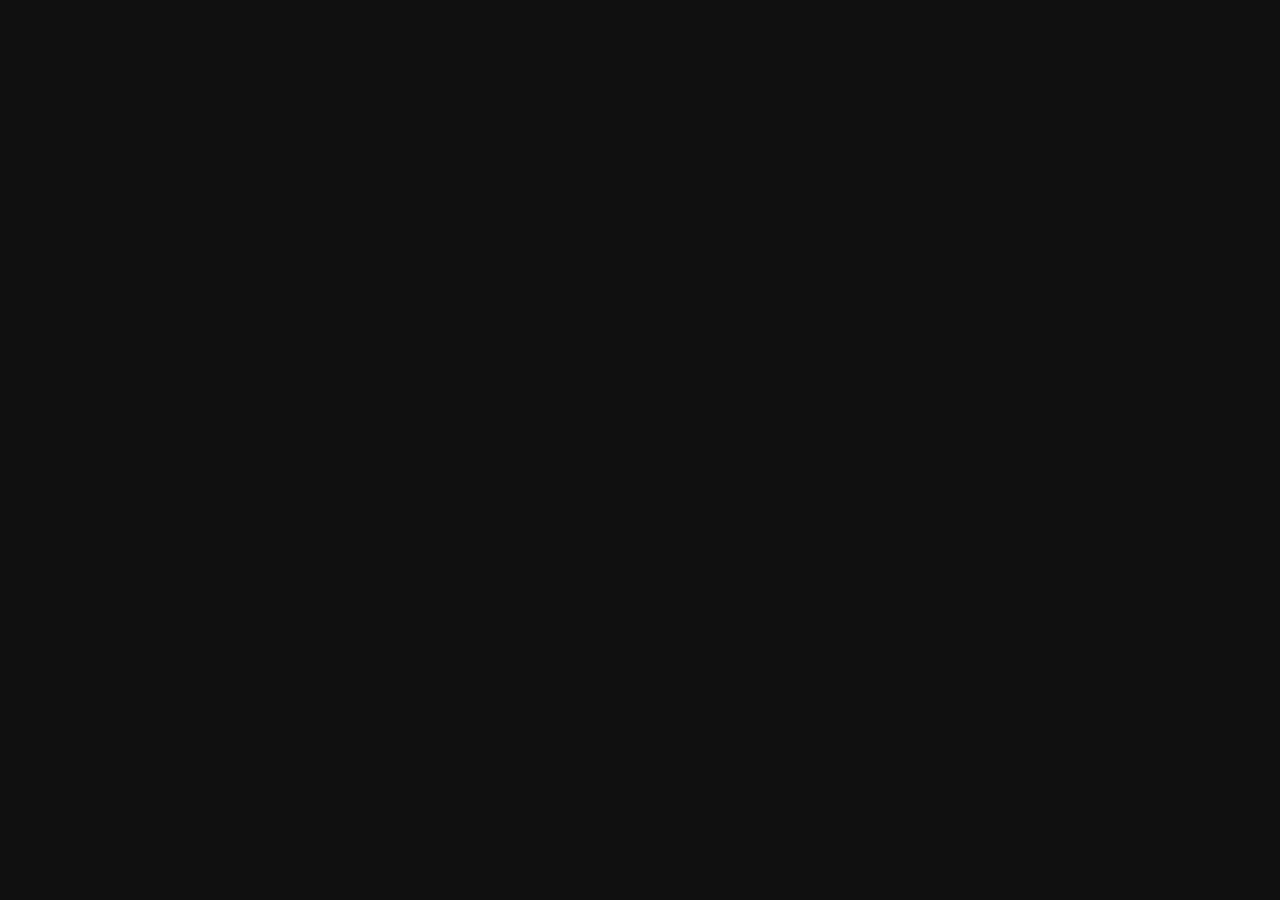
==== index.html @ 2ca8544d "initial file setup. Added handlebars templating." ====
<!DOCTYPE html>
<html lang="en">
<head>
	<title>Suprvideo</title>
	<meta charset="utf-8" />
	<!-- <meta name="viewport" content="width=device-width, initial-scale=1.0, maximum-scale=1.0, user-scalable=no" /> -->

	<link type="text/plain" rel="author" href="/humans.txt" />
	<link rel="shortcut icon" href="http://adamshields.com/favicon.ico" />
	<link rel="stylesheet" href="css/main.css" />



</head>
	<body>
		

		
		
			
		<footer>
		</footer>

		<!-- Scripts -->
		<script src="js/main.js"></script>

	</body>
</html>
---- css/main.css ----
html,body,div,span,h1,h2,h3,h4,h5,h6,p,blockquote,pre,a,cite,code,del,em,img,strike,strong,sub,sup,tt,var,b,u,i,center,dl,dt,dd,ol,ul,li,fieldset,form,label,legend,table,caption,tbody,tfoot,thead,tr,th,td,article,aside,canvas,details,embed,figure,figcaption,footer,header,hgroup,menu,nav,output,ruby,section,summary,time,mark,audio,video{margin:0;padding:0;border:0;font-size:100%;font:inherit;vertical-align:baseline}article,aside,details,figcaption,figure,footer,header,hgroup,menu,nav,section{display:block}ul{list-style:none}*{-webkit-box-sizing:border-box;-moz-box-sizing:border-box;box-sizing:border-box}body{background:#101010;color:#e6e6e6;font:62.5% "HelveticaNeue-Light","Helvetica Neue Light","Helvetica Neue",Helvetica,Arial,"Lucida Grande",sans-serif}h1,h2,h3,h4,nav,.video-links{font-family:"Tangerine",cursive;color:#d0d0d0;-webkit-font-smoothing:antialiased}h1{font-size:5.4em;line-height:1.5em}h2{font-size:4.2em;line-height:1.5em;text-shadow:1px 1px 1px rgba(255,255,255,0.4)}h3{font-size:2.7em;line-height:1.5em}p,ul,dl,label{font-size:1.6em;line-height:1.5em;margin-bottom:20px;font-weight:100;-webkit-font-smoothing:antialiased}p{color:#d0d0d0}input{-webkit-font-smoothing:antialiased}input[type=submit]{-webkit-appearance:none}a{text-decoration:none;color:#1e89b1}a:hover,input[type=submit]:hover{opacity:.6}::-webkit-input-placeholder{color:#7f7f7f}:-moz-placeholder{color:#7f7f7f}::-moz-placeholder{color:#7f7f7f}:-ms-input-placeholder{color:#7f7f7f}img,iframe{max-width:100%}.red{color:#490406}.bold{font-weight:600;color:#e6e6e6}.cf:before,.cf:after{content:" ";display:table}.cf:after{clear:both}.cf{*zoom:1}body:after{content:url(../images/close.png) url(../images/loading.gif) url(../images/prev.png) url(../images/next.png);display:none}.lightboxOverlay{position:absolute;top:0;left:0;z-index:9999;background-color:black;filter:progid:DXImageTransform.Microsoft.Alpha(Opacity=80);opacity:0.8;display:none}.lightbox{position:absolute;left:0;width:100%;z-index:100000;text-align:center;line-height:0;font-weight:normal}.lightbox .lb-image{display:block;height:auto;-webkit-border-radius:3px;-moz-border-radius:3px;-ms-border-radius:3px;-o-border-radius:3px;border-radius:3px}.lightbox a img{border:none}.lb-outerContainer{position:relative;background-color:white;*zoom:1;margin:0 auto;-webkit-border-radius:4px;-moz-border-radius:4px;-ms-border-radius:4px;-o-border-radius:4px;border-radius:4px}.lb-outerContainer:after{content:"";display:table;clear:both}.lb-container{padding:4px}.lb-loader{position:absolute;top:43%;left:0%;height:25%;width:100%;text-align:center;line-height:0}.lb-cancel{display:block;width:32px;height:32px;margin:0 auto;background:url(../images/loading.gif) no-repeat}.lb-nav{position:absolute;top:0;left:0;height:100%;width:100%;z-index:10}.lb-container>.nav{left:0}.lb-nav a{outline:none}.lb-prev,.lb-next{width:49%;height:100%;cursor:pointer;display:block}.lb-prev{left:0;float:left}.lb-prev:hover{background:url(../images/prev.png) left 48% no-repeat}.lb-next{right:0;float:right}.lb-next:hover{background:url(../images/next.png) right 48% no-repeat}.lb-dataContainer{margin:0 auto;padding-top:5px;*zoom:1;width:100%;-moz-border-radius-bottomleft:4px;-webkit-border-bottom-left-radius:4px;border-bottom-left-radius:4px;-moz-border-radius-bottomright:4px;-webkit-border-bottom-right-radius:4px;border-bottom-right-radius:4px}.lb-dataContainer:after{content:"";display:table;clear:both}.lb-data{padding:0 4px;color:#bbbbbb}.lb-data .lb-details{width:85%;float:left;text-align:left;line-height:1.1em}.lb-data .lb-caption{font-size:13px;font-weight:bold;line-height:1em}.lb-data .lb-number{display:block;clear:left;padding-bottom:1em;font-size:12px;color:#999999}.lb-data .lb-close{display:block;float:right;width:30px;height:30px;background:url(../images/close.png) top right no-repeat;text-align:right;outline:none;filter:progid:DXImageTransform.Microsoft.Alpha(Opacity=70);opacity:0.7}.lb-data .lb-close:hover{cursor:pointer;filter:progid:DXImageTransform.Microsoft.Alpha(Opacity=100);opacity:1}
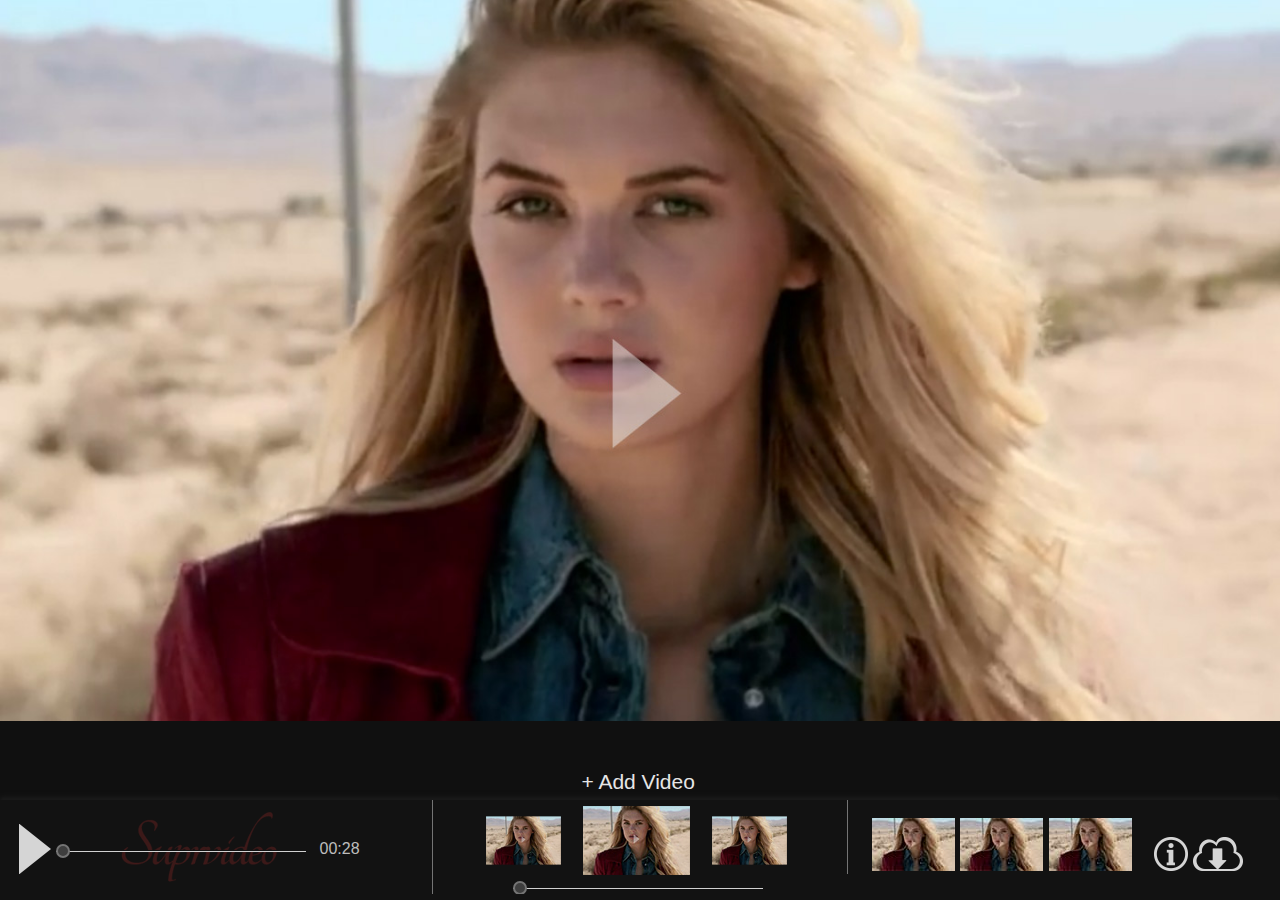
==== commit 87e92ae6: "built basic page, custom transport, styled sliders, addedd JS click events for info and dl buttons." ====
--- a/index.html
+++ b/index.html
@@ -13,15 +13,100 @@
 
 </head>
 	<body>
+		<!-- <div class="container"> -->
 		
 
-		
+
+			<!-- video background -->
+			<video id="video" poster="images/scary.jpg">
+				<source src="uploads/GUESS Denim Fall 2013 Campaign.mp4" type="video/mp4"/>
+				<p>Sorry. Your browser doesn't support HTML5 video.</p>
+			</video>
+
+
+			<button type="button" id="add-vid-button" href="#"/>+ Add Video</button>
+
+
+
+
+
 		
 			
-		<footer>
-		</footer>
+		<!-- 
+			<div class="dl-list box">
 
+				</div><!-- /.dl-list-->
+
+				<!-- <div class="desc box">
+
+					
+				</div><!-- /.desc-->
+
+
+
+
+			<footer>
+
+			<div class="dl-list box">
+
+				</div><!-- /.dl-list-->
+
+				<div class="desc box">
+
+					
+				</div><!-- /.desc-->
+
+				<div class="footer-inner">
+
+					<!-- Video Controls -->
+					<div id="video-controls">
+						<button type="button" id="play-pause"></button>
+						<input type="range" id="seek-bar" value="0">
+
+						<p>00:28</p>
+					</div><!-- /#video-controls -->
+
+
+
+					<div class="clip-container">
+
+						<div id="clips">
+							<img id="videoId" src="images/clip.jpg" alt="videos stored">
+							<img id="videoId1" src="images/clip.jpg" alt="videos stored">
+							<img id="videoId2" src="images/clip.jpg" alt="videos stored">
+
+						</div><!-- /#clips -->
+
+						<input type="range" id="video-scroll" value="0">
+
+					</div><!-- /.clip-container -->
+
+
+
+
+					<div class="info">
+
+						<div class="footer-icons">
+							<a href="#" id="info-btn" ><img src="images/info.png" alt="info-icon"/></a>
+							<a href="#" id="dl-btn" ><img src="images/cloud.png" alt="download-icon"/></a>
+						</div><!-- /.footer-icons-->
+
+						<div class="shots">
+							<a href="images/scary.jpg" data-lightbox="1"><img src="images/shot.jpg" alt="screenshot"/></a>
+							<a href="images/scary.jpg" data-lightbox="1"><img src="images/shot.jpg" alt="screenshot"/></a>
+							<a href="images/scary.jpg" data-lightbox="1"><img src="images/shot.jpg" alt="screenshot"/></a>
+						</div><!-- /.shots-->
+
+
+					</div><!-- /.info-->
+				</div><!-- /.footer-inner-->
+			</footer>
+
+		</div> <!-- .container -->
 		<!-- Scripts -->
+		<script src="js/jquery-1.10.2.min.js"></script>
+		<script src="js/handlebars-v1.1.2.js"></script>
+		<script src="js/lightbox-2.6.min.js"></script>
 		<script src="js/main.js"></script>
 
 	</body>
--- a/css/main.css
+++ b/css/main.css
@@ -1 +1 @@
-html,body,div,span,h1,h2,h3,h4,h5,h6,p,blockquote,pre,a,cite,code,del,em,img,strike,strong,sub,sup,tt,var,b,u,i,center,dl,dt,dd,ol,ul,li,fieldset,form,label,legend,table,caption,tbody,tfoot,thead,tr,th,td,article,aside,canvas,details,embed,figure,figcaption,footer,header,hgroup,menu,nav,output,ruby,section,summary,time,mark,audio,video{margin:0;padding:0;border:0;font-size:100%;font:inherit;vertical-align:baseline}article,aside,details,figcaption,figure,footer,header,hgroup,menu,nav,section{display:block}ul{list-style:none}*{-webkit-box-sizing:border-box;-moz-box-sizing:border-box;box-sizing:border-box}body{background:#101010;color:#e6e6e6;font:62.5% "HelveticaNeue-Light","Helvetica Neue Light","Helvetica Neue",Helvetica,Arial,"Lucida Grande",sans-serif}h1,h2,h3,h4,nav,.video-links{font-family:"Tangerine",cursive;color:#d0d0d0;-webkit-font-smoothing:antialiased}h1{font-size:5.4em;line-height:1.5em}h2{font-size:4.2em;line-height:1.5em;text-shadow:1px 1px 1px rgba(255,255,255,0.4)}h3{font-size:2.7em;line-height:1.5em}p,ul,dl,label{font-size:1.6em;line-height:1.5em;margin-bottom:20px;font-weight:100;-webkit-font-smoothing:antialiased}p{color:#d0d0d0}input{-webkit-font-smoothing:antialiased}input[type=submit]{-webkit-appearance:none}a{text-decoration:none;color:#1e89b1}a:hover,input[type=submit]:hover{opacity:.6}::-webkit-input-placeholder{color:#7f7f7f}:-moz-placeholder{color:#7f7f7f}::-moz-placeholder{color:#7f7f7f}:-ms-input-placeholder{color:#7f7f7f}img,iframe{max-width:100%}.red{color:#490406}.bold{font-weight:600;color:#e6e6e6}.cf:before,.cf:after{content:" ";display:table}.cf:after{clear:both}.cf{*zoom:1}body:after{content:url(../images/close.png) url(../images/loading.gif) url(../images/prev.png) url(../images/next.png);display:none}.lightboxOverlay{position:absolute;top:0;left:0;z-index:9999;background-color:black;filter:progid:DXImageTransform.Microsoft.Alpha(Opacity=80);opacity:0.8;display:none}.lightbox{position:absolute;left:0;width:100%;z-index:100000;text-align:center;line-height:0;font-weight:normal}.lightbox .lb-image{display:block;height:auto;-webkit-border-radius:3px;-moz-border-radius:3px;-ms-border-radius:3px;-o-border-radius:3px;border-radius:3px}.lightbox a img{border:none}.lb-outerContainer{position:relative;background-color:white;*zoom:1;margin:0 auto;-webkit-border-radius:4px;-moz-border-radius:4px;-ms-border-radius:4px;-o-border-radius:4px;border-radius:4px}.lb-outerContainer:after{content:"";display:table;clear:both}.lb-container{padding:4px}.lb-loader{position:absolute;top:43%;left:0%;height:25%;width:100%;text-align:center;line-height:0}.lb-cancel{display:block;width:32px;height:32px;margin:0 auto;background:url(../images/loading.gif) no-repeat}.lb-nav{position:absolute;top:0;left:0;height:100%;width:100%;z-index:10}.lb-container>.nav{left:0}.lb-nav a{outline:none}.lb-prev,.lb-next{width:49%;height:100%;cursor:pointer;display:block}.lb-prev{left:0;float:left}.lb-prev:hover{background:url(../images/prev.png) left 48% no-repeat}.lb-next{right:0;float:right}.lb-next:hover{background:url(../images/next.png) right 48% no-repeat}.lb-dataContainer{margin:0 auto;padding-top:5px;*zoom:1;width:100%;-moz-border-radius-bottomleft:4px;-webkit-border-bottom-left-radius:4px;border-bottom-left-radius:4px;-moz-border-radius-bottomright:4px;-webkit-border-bottom-right-radius:4px;border-bottom-right-radius:4px}.lb-dataContainer:after{content:"";display:table;clear:both}.lb-data{padding:0 4px;color:#bbbbbb}.lb-data .lb-details{width:85%;float:left;text-align:left;line-height:1.1em}.lb-data .lb-caption{font-size:13px;font-weight:bold;line-height:1em}.lb-data .lb-number{display:block;clear:left;padding-bottom:1em;font-size:12px;color:#999999}.lb-data .lb-close{display:block;float:right;width:30px;height:30px;background:url(../images/close.png) top right no-repeat;text-align:right;outline:none;filter:progid:DXImageTransform.Microsoft.Alpha(Opacity=70);opacity:0.7}.lb-data .lb-close:hover{cursor:pointer;filter:progid:DXImageTransform.Microsoft.Alpha(Opacity=100);opacity:1}
+html,body,div,span,h1,h2,h3,h4,h5,h6,p,blockquote,pre,a,cite,code,del,em,img,strike,strong,sub,sup,tt,var,b,u,i,center,dl,dt,dd,ol,ul,li,fieldset,form,label,legend,table,caption,tbody,tfoot,thead,tr,th,td,article,aside,canvas,details,embed,figure,figcaption,footer,header,hgroup,menu,nav,output,ruby,section,summary,time,mark,audio,video{margin:0;padding:0;border:0;font-size:100%;font:inherit;vertical-align:baseline}article,aside,details,figcaption,figure,footer,header,hgroup,menu,nav,section{display:block}ul{list-style:none}*{-webkit-box-sizing:border-box;-moz-box-sizing:border-box;box-sizing:border-box}body{background:#101010;color:#e6e6e6;font:62.5% "HelveticaNeue-Light","Helvetica Neue Light","Helvetica Neue",Helvetica,Arial,"Lucida Grande",sans-serif}h1,h2,h3,h4,nav,.video-links{font-family:"Tangerine",cursive;color:#d0d0d0;-webkit-font-smoothing:antialiased}h1{font-size:5.4em;line-height:1.5em}h2{font-size:4.2em;line-height:1.5em;text-shadow:1px 1px 1px rgba(255,255,255,0.4)}h3{font-size:2.7em;line-height:1.5em}p,ul,dl,label{font-size:1.6em;line-height:1.5em;margin-bottom:20px;font-weight:100;-webkit-font-smoothing:antialiased}p{color:#d0d0d0}input{-webkit-font-smoothing:antialiased}input[type=submit]{-webkit-appearance:none}a{text-decoration:none;color:#1e89b1}a:hover,input[type=submit]:hover{opacity:.6}::-webkit-input-placeholder{color:#7f7f7f}:-moz-placeholder{color:#7f7f7f}::-moz-placeholder{color:#7f7f7f}:-ms-input-placeholder{color:#7f7f7f}img,iframe{max-width:100%}.red{color:#490406}.bold{font-weight:600;color:#e6e6e6}.cf:before,.cf:after{content:" ";display:table}.cf:after{clear:both}.cf{*zoom:1}video{width:100%;position:absolute;top:0;left:0;z-index:-9999;overflow:hidden}#add-vid-button{background:none;appearance:none;-webkit-appearance:none;border:none;color:#e6e6e6;font-size:2.1em;font-weight:100;display:inline-block;position:absolute;bottom:105px;left:44%;right:44%;width:150px;text-align:center;outline:none}.container{position:relative}.box{background:rgba(19,19,19,0.8);width:306px;height:290px;border-radius:2px;position:absolute;right:2%;margin-top:-318px;display:inline-block;z-index:100}.dl-list:after,.desc:after{content:"";width:28px;height:28px;position:absolute;bottom:0;right:0;margin-bottom:-28px;margin-right:45px;opacity:.85;background:url(../images/slice.png) no-repeat}.desc:after{margin-right:95px}footer{opacity:.9;height:100px;width:100%;position:absolute;bottom:0;padding:0 18px;background:url(../images/logo.png) no-repeat #131313;-webkit-box-shadow:0px -3px 5px 0px rgba(37,37,37,0.67);-moz-box-shadow:0px -3px 5px 0px rgba(37,37,37,0.67);box-shadow:0px -3px 5px 0px rgba(37,37,37,0.67)}.footer-inner{overflow:hidden}#video-controls{float:left;height:100%;width:33.33333%;padding-top:24px;border-right:1px solid #7f7f7f}#video-controls p{display:inline-block;line-height:50px;vertical-align:top;margin-left:9px}#play-pause{outline:none;transition-duration:0.2s;-webkit-transition-duration:0.2s;background:none;border:none;appearance:none;-webkit-appearance:none;width:33px;height:50px;font-size:0;text-indent:-200%;overflow:hidden;background:url(../images/play.png) no-repeat}input[type=range]{-webkit-appearance:none;height:2px;width:250px;margin-bottom:40px;vertical-align:middle;background:#131313;border-bottom:1px solid #e6e6e6;outline:none}input[type='range']::-webkit-slider-thumb{-webkit-appearance:none;background-color:#444;width:14px;height:14px;border-radius:20px;border:2px solid #7f7f7f}.clip-container{display:inline-block;text-align:center;height:100%;width:33%;margin:0 auto}#clips{display:inline-block;text-align:center;padding-top:6px;margin:0 auto}#clips img{margin-right:3px;-webkit-transform:scale(0.7);-moz-transform:scale(0.7);-o-transform:scale(0.7);vertical-align:bottom}#clips img:nth-child(2n){-webkit-transform:scale(1);-moz-transform:scale(1);-o-transform:scale(1)}#video-scroll{display:block;width:250px;margin:12px auto 0}.info{border-left:1px solid #7f7f7f;float:right;width:33.33333%;height:100%;overflow:hidden;padding-top:18px}.shots{display:inline-block;text-align:center;float:right}.shots img{margin-right:3px}.footer-icons{display:inline-block;margin:0 18px;float:right;padding-top:18px}body:after{content:url(../images/close.png) url(../images/loading.gif) url(../images/prev.png) url(../images/next.png);display:none}.lightboxOverlay{position:absolute;top:0;left:0;z-index:9999;background-color:black;filter:progid:DXImageTransform.Microsoft.Alpha(Opacity=80);opacity:0.8;display:none}.lightbox{position:absolute;left:0;width:100%;z-index:100000;text-align:center;line-height:0;font-weight:normal}.lightbox .lb-image{display:block;height:auto;-webkit-border-radius:3px;-moz-border-radius:3px;-ms-border-radius:3px;-o-border-radius:3px;border-radius:3px}.lightbox a img{border:none}.lb-outerContainer{position:relative;background-color:white;*zoom:1;margin:0 auto;-webkit-border-radius:4px;-moz-border-radius:4px;-ms-border-radius:4px;-o-border-radius:4px;border-radius:4px}.lb-outerContainer:after{content:"";display:table;clear:both}.lb-container{padding:4px}.lb-loader{position:absolute;top:43%;left:0%;height:25%;width:100%;text-align:center;line-height:0}.lb-cancel{display:block;width:32px;height:32px;margin:0 auto;background:url(../images/loading.gif) no-repeat}.lb-nav{position:absolute;top:0;left:0;height:100%;width:100%;z-index:10}.lb-container>.nav{left:0}.lb-nav a{outline:none}.lb-prev,.lb-next{width:49%;height:100%;cursor:pointer;display:block}.lb-prev{left:0;float:left}.lb-prev:hover{background:url(../images/prev.png) left 48% no-repeat}.lb-next{right:0;float:right}.lb-next:hover{background:url(../images/next.png) right 48% no-repeat}.lb-dataContainer{margin:0 auto;padding-top:5px;*zoom:1;width:100%;-moz-border-radius-bottomleft:4px;-webkit-border-bottom-left-radius:4px;border-bottom-left-radius:4px;-moz-border-radius-bottomright:4px;-webkit-border-bottom-right-radius:4px;border-bottom-right-radius:4px}.lb-dataContainer:after{content:"";display:table;clear:both}.lb-data{padding:0 4px;color:#bbbbbb}.lb-data .lb-details{width:85%;float:left;text-align:left;line-height:1.1em}.lb-data .lb-caption{font-size:13px;font-weight:bold;line-height:1em}.lb-data .lb-number{display:block;clear:left;padding-bottom:1em;font-size:12px;color:#999999}.lb-data .lb-close{display:block;float:right;width:30px;height:30px;background:url(../images/close.png) top right no-repeat;text-align:right;outline:none;filter:progid:DXImageTransform.Microsoft.Alpha(Opacity=70);opacity:0.7}.lb-data .lb-close:hover{cursor:pointer;filter:progid:DXImageTransform.Microsoft.Alpha(Opacity=100);opacity:1}
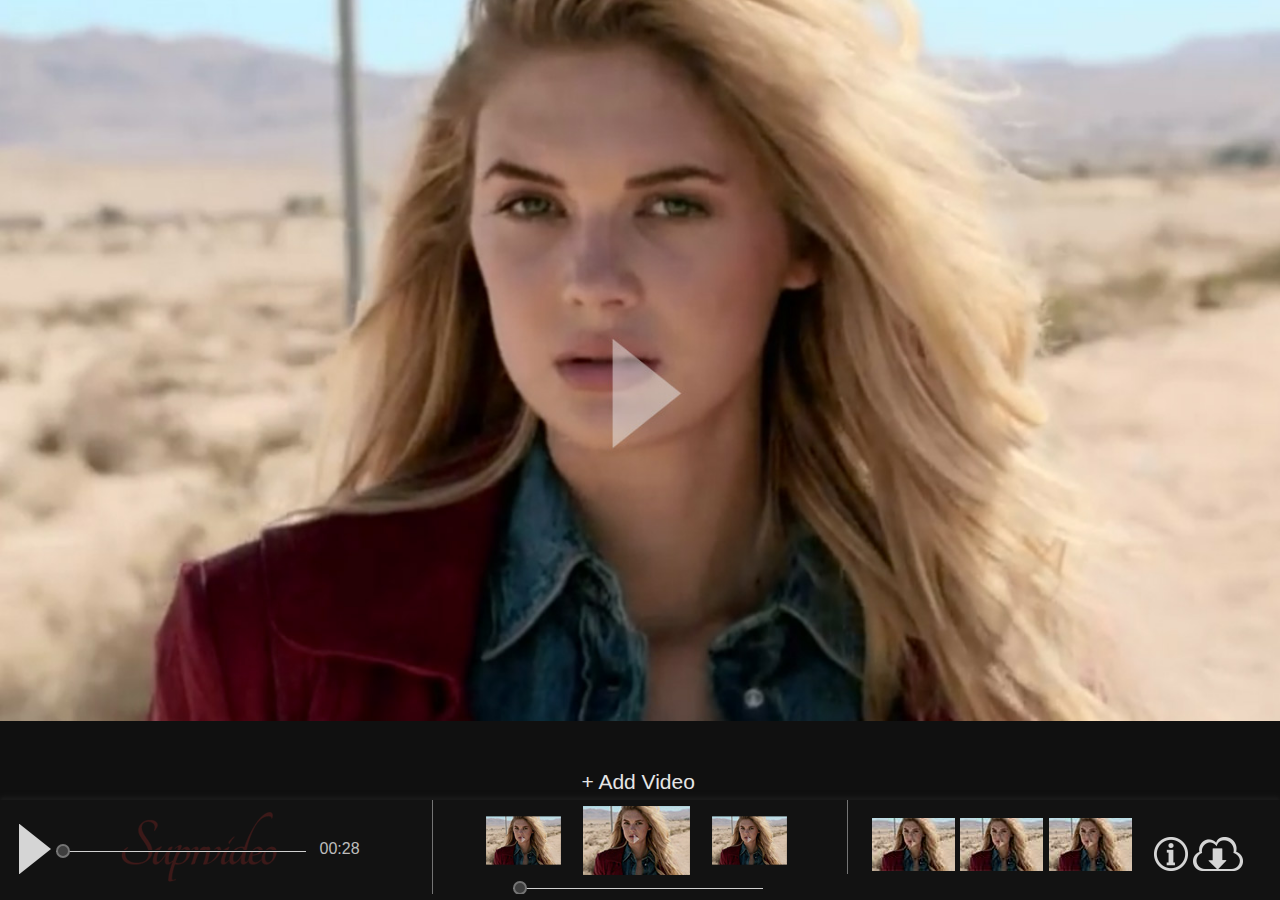
==== commit 2144e3bd: "added content to info & dl containers" ====
--- a/index.html
+++ b/index.html
@@ -30,30 +30,28 @@
 
 
 
-		
-			
-		<!-- 
-			<div class="dl-list box">
 
+			<footer>
+
+				<div class="dl-list box">
+					<h2>Video Downloads</h2>
+					<ul>
+						<li><img src="images/reel.png" alt="movie icon"/>Advert_1.mov<a href="#"><img src="images/cloud.png" alt="download link"/></a><li>
+						<li><img src="images/reel.png" alt="movie icon"/>Advert_1.ogg<a href="#"><img src="images/cloud.png" alt="download link"/></a><li>
+						<li><img src="images/reel.png" alt="movie icon"/>Advert_1.mp4<a href="#"><img src="images/cloud.png" alt="download link"/></a><li>
+					</ul>
+
+					<h2>Audio Download</h2>
+					<p><img src="images/spkr.png" alt="audio icon"/>Advert_1.mp3<a href="#"><img src="images/cloud.png" alt="download link"/></p>
 				</div><!-- /.dl-list-->
-
-				<!-- <div class="desc box">
-
-					
-				</div><!-- /.desc-->
 
 
 
 
-			<footer>
-
-			<div class="dl-list box">
-
-				</div><!-- /.dl-list-->
 
 				<div class="desc box">
-
-					
+					<h2>Guess Advertisement 1</h2>
+					<p>Lorem ipsum dolor sit amet, consectetur adipisicing elit, sed do eiusmod tempor incididunt ut labore et dolore magna aliqua. Ut enim ad minim veniam, quis nostrud exercitation ullamco laboris nisi ut aliquip ex ea commodo consequat. Duis aute irure dolor in reprehenderit in voluptate velit</p>
 				</div><!-- /.desc-->
 
 				<div class="footer-inner">
--- a/css/main.css
+++ b/css/main.css
@@ -1 +1 @@
-html,body,div,span,h1,h2,h3,h4,h5,h6,p,blockquote,pre,a,cite,code,del,em,img,strike,strong,sub,sup,tt,var,b,u,i,center,dl,dt,dd,ol,ul,li,fieldset,form,label,legend,table,caption,tbody,tfoot,thead,tr,th,td,article,aside,canvas,details,embed,figure,figcaption,footer,header,hgroup,menu,nav,output,ruby,section,summary,time,mark,audio,video{margin:0;padding:0;border:0;font-size:100%;font:inherit;vertical-align:baseline}article,aside,details,figcaption,figure,footer,header,hgroup,menu,nav,section{display:block}ul{list-style:none}*{-webkit-box-sizing:border-box;-moz-box-sizing:border-box;box-sizing:border-box}body{background:#101010;color:#e6e6e6;font:62.5% "HelveticaNeue-Light","Helvetica Neue Light","Helvetica Neue",Helvetica,Arial,"Lucida Grande",sans-serif}h1,h2,h3,h4,nav,.video-links{font-family:"Tangerine",cursive;color:#d0d0d0;-webkit-font-smoothing:antialiased}h1{font-size:5.4em;line-height:1.5em}h2{font-size:4.2em;line-height:1.5em;text-shadow:1px 1px 1px rgba(255,255,255,0.4)}h3{font-size:2.7em;line-height:1.5em}p,ul,dl,label{font-size:1.6em;line-height:1.5em;margin-bottom:20px;font-weight:100;-webkit-font-smoothing:antialiased}p{color:#d0d0d0}input{-webkit-font-smoothing:antialiased}input[type=submit]{-webkit-appearance:none}a{text-decoration:none;color:#1e89b1}a:hover,input[type=submit]:hover{opacity:.6}::-webkit-input-placeholder{color:#7f7f7f}:-moz-placeholder{color:#7f7f7f}::-moz-placeholder{color:#7f7f7f}:-ms-input-placeholder{color:#7f7f7f}img,iframe{max-width:100%}.red{color:#490406}.bold{font-weight:600;color:#e6e6e6}.cf:before,.cf:after{content:" ";display:table}.cf:after{clear:both}.cf{*zoom:1}video{width:100%;position:absolute;top:0;left:0;z-index:-9999;overflow:hidden}#add-vid-button{background:none;appearance:none;-webkit-appearance:none;border:none;color:#e6e6e6;font-size:2.1em;font-weight:100;display:inline-block;position:absolute;bottom:105px;left:44%;right:44%;width:150px;text-align:center;outline:none}.container{position:relative}.box{background:rgba(19,19,19,0.8);width:306px;height:290px;border-radius:2px;position:absolute;right:2%;margin-top:-318px;display:inline-block;z-index:100}.dl-list:after,.desc:after{content:"";width:28px;height:28px;position:absolute;bottom:0;right:0;margin-bottom:-28px;margin-right:45px;opacity:.85;background:url(../images/slice.png) no-repeat}.desc:after{margin-right:95px}footer{opacity:.9;height:100px;width:100%;position:absolute;bottom:0;padding:0 18px;background:url(../images/logo.png) no-repeat #131313;-webkit-box-shadow:0px -3px 5px 0px rgba(37,37,37,0.67);-moz-box-shadow:0px -3px 5px 0px rgba(37,37,37,0.67);box-shadow:0px -3px 5px 0px rgba(37,37,37,0.67)}.footer-inner{overflow:hidden}#video-controls{float:left;height:100%;width:33.33333%;padding-top:24px;border-right:1px solid #7f7f7f}#video-controls p{display:inline-block;line-height:50px;vertical-align:top;margin-left:9px}#play-pause{outline:none;transition-duration:0.2s;-webkit-transition-duration:0.2s;background:none;border:none;appearance:none;-webkit-appearance:none;width:33px;height:50px;font-size:0;text-indent:-200%;overflow:hidden;background:url(../images/play.png) no-repeat}input[type=range]{-webkit-appearance:none;height:2px;width:250px;margin-bottom:40px;vertical-align:middle;background:#131313;border-bottom:1px solid #e6e6e6;outline:none}input[type='range']::-webkit-slider-thumb{-webkit-appearance:none;background-color:#444;width:14px;height:14px;border-radius:20px;border:2px solid #7f7f7f}.clip-container{display:inline-block;text-align:center;height:100%;width:33%;margin:0 auto}#clips{display:inline-block;text-align:center;padding-top:6px;margin:0 auto}#clips img{margin-right:3px;-webkit-transform:scale(0.7);-moz-transform:scale(0.7);-o-transform:scale(0.7);vertical-align:bottom}#clips img:nth-child(2n){-webkit-transform:scale(1);-moz-transform:scale(1);-o-transform:scale(1)}#video-scroll{display:block;width:250px;margin:12px auto 0}.info{border-left:1px solid #7f7f7f;float:right;width:33.33333%;height:100%;overflow:hidden;padding-top:18px}.shots{display:inline-block;text-align:center;float:right}.shots img{margin-right:3px}.footer-icons{display:inline-block;margin:0 18px;float:right;padding-top:18px}body:after{content:url(../images/close.png) url(../images/loading.gif) url(../images/prev.png) url(../images/next.png);display:none}.lightboxOverlay{position:absolute;top:0;left:0;z-index:9999;background-color:black;filter:progid:DXImageTransform.Microsoft.Alpha(Opacity=80);opacity:0.8;display:none}.lightbox{position:absolute;left:0;width:100%;z-index:100000;text-align:center;line-height:0;font-weight:normal}.lightbox .lb-image{display:block;height:auto;-webkit-border-radius:3px;-moz-border-radius:3px;-ms-border-radius:3px;-o-border-radius:3px;border-radius:3px}.lightbox a img{border:none}.lb-outerContainer{position:relative;background-color:white;*zoom:1;margin:0 auto;-webkit-border-radius:4px;-moz-border-radius:4px;-ms-border-radius:4px;-o-border-radius:4px;border-radius:4px}.lb-outerContainer:after{content:"";display:table;clear:both}.lb-container{padding:4px}.lb-loader{position:absolute;top:43%;left:0%;height:25%;width:100%;text-align:center;line-height:0}.lb-cancel{display:block;width:32px;height:32px;margin:0 auto;background:url(../images/loading.gif) no-repeat}.lb-nav{position:absolute;top:0;left:0;height:100%;width:100%;z-index:10}.lb-container>.nav{left:0}.lb-nav a{outline:none}.lb-prev,.lb-next{width:49%;height:100%;cursor:pointer;display:block}.lb-prev{left:0;float:left}.lb-prev:hover{background:url(../images/prev.png) left 48% no-repeat}.lb-next{right:0;float:right}.lb-next:hover{background:url(../images/next.png) right 48% no-repeat}.lb-dataContainer{margin:0 auto;padding-top:5px;*zoom:1;width:100%;-moz-border-radius-bottomleft:4px;-webkit-border-bottom-left-radius:4px;border-bottom-left-radius:4px;-moz-border-radius-bottomright:4px;-webkit-border-bottom-right-radius:4px;border-bottom-right-radius:4px}.lb-dataContainer:after{content:"";display:table;clear:both}.lb-data{padding:0 4px;color:#bbbbbb}.lb-data .lb-details{width:85%;float:left;text-align:left;line-height:1.1em}.lb-data .lb-caption{font-size:13px;font-weight:bold;line-height:1em}.lb-data .lb-number{display:block;clear:left;padding-bottom:1em;font-size:12px;color:#999999}.lb-data .lb-close{display:block;float:right;width:30px;height:30px;background:url(../images/close.png) top right no-repeat;text-align:right;outline:none;filter:progid:DXImageTransform.Microsoft.Alpha(Opacity=70);opacity:0.7}.lb-data .lb-close:hover{cursor:pointer;filter:progid:DXImageTransform.Microsoft.Alpha(Opacity=100);opacity:1}
+html,body,div,span,h1,h2,h3,h4,h5,h6,p,blockquote,pre,a,cite,code,del,em,img,strike,strong,sub,sup,tt,var,b,u,i,center,dl,dt,dd,ol,ul,li,fieldset,form,label,legend,table,caption,tbody,tfoot,thead,tr,th,td,article,aside,canvas,details,embed,figure,figcaption,footer,header,hgroup,menu,nav,output,ruby,section,summary,time,mark,audio,video{margin:0;padding:0;border:0;font-size:100%;font:inherit;vertical-align:baseline}article,aside,details,figcaption,figure,footer,header,hgroup,menu,nav,section{display:block}ul{list-style:none}*{-webkit-box-sizing:border-box;-moz-box-sizing:border-box;box-sizing:border-box}body{background:#101010;color:#e6e6e6;font:62.5% "HelveticaNeue-Light","Helvetica Neue Light","Helvetica Neue",Helvetica,Arial,"Lucida Grande",sans-serif}h1,h2,h3,h4,nav{color:#d0d0d0;-webkit-font-smoothing:antialiased}h1{font-size:5.4em;line-height:1.5em}h2{font-size:2.1em;line-height:1.5em}h3{font-size:1.8em;line-height:1.5em}p,ul,dl,label{font-size:1.6em;line-height:1.5em;margin-bottom:20px;font-weight:100;-webkit-font-smoothing:antialiased}p{color:#d0d0d0}input{-webkit-font-smoothing:antialiased}input[type=submit]{-webkit-appearance:none}a{text-decoration:none;color:#1e89b1}a:hover,input[type=submit]:hover{opacity:.6}::-webkit-input-placeholder{color:#7f7f7f}:-moz-placeholder{color:#7f7f7f}::-moz-placeholder{color:#7f7f7f}:-ms-input-placeholder{color:#7f7f7f}img,iframe{max-width:100%}.red{color:#490406}.bold{font-weight:600;color:#e6e6e6}.cf:before,.cf:after{content:" ";display:table}.cf:after{clear:both}.cf{*zoom:1}video{width:100%;overflow:hidden;position:fixed;top:0;left:0;bottom:0;right:0;z-index:-1000}#add-vid-button{background:none;appearance:none;-webkit-appearance:none;border:none;color:#e6e6e6;font-size:2.1em;font-weight:100;display:inline-block;position:absolute;bottom:105px;left:44%;right:44%;width:150px;text-align:center;text-shadow:1px 1px 1px #131313;outline:none}.container{position:relative}.box{background:rgba(19,19,19,0.8);width:306px;height:290px;border-radius:2px;position:absolute;right:2%;margin-top:-318px;display:inline-block;z-index:100;padding:18px}.dl-list ul{border-top:1px solid #e6e6e6}.dl-list ul li{border-bottom:1px solid #e6e6e6}.dl-list:after,.desc:after{content:"";width:28px;height:28px;position:absolute;bottom:0;right:0;margin-bottom:-28px;margin-right:45px;opacity:.85;background:url(../images/slice.png) no-repeat}.desc p{border-top:1px solid #e6e6e6;padding-top:24px;line-height:1.2em}.desc:after{margin-right:95px}footer{opacity:.9;height:100px;width:100%;position:absolute;bottom:0;padding:0 18px;background:url(../images/logo.png) no-repeat #131313;-webkit-box-shadow:0px -3px 5px 0px rgba(37,37,37,0.67);-moz-box-shadow:0px -3px 5px 0px rgba(37,37,37,0.67);box-shadow:0px -3px 5px 0px rgba(37,37,37,0.67)}.footer-inner{overflow:hidden}#video-controls{float:left;height:100%;width:33.33333%;padding-top:24px;border-right:1px solid #7f7f7f}#video-controls p{display:inline-block;line-height:50px;vertical-align:top;margin-left:9px}#play-pause{outline:none;transition-duration:0.2s;-webkit-transition-duration:0.2s;background:none;border:none;appearance:none;-webkit-appearance:none;width:33px;height:50px;font-size:0;text-indent:-200%;overflow:hidden;background:url(../images/play.png) no-repeat}input[type=range]{-webkit-appearance:none;height:2px;width:250px;margin-bottom:40px;vertical-align:middle;background:#131313;border-bottom:1px solid #e6e6e6;outline:none}input[type='range']::-webkit-slider-thumb{-webkit-appearance:none;background-color:#444;width:14px;height:14px;border-radius:20px;border:2px solid #7f7f7f}.clip-container{display:inline-block;text-align:center;height:100%;width:33%;margin:0 auto}#clips{display:inline-block;text-align:center;padding-top:6px;margin:0 auto}#clips img{margin-right:3px;-webkit-transform:scale(0.7);-moz-transform:scale(0.7);-o-transform:scale(0.7);vertical-align:bottom}#clips img:nth-child(2n){-webkit-transform:scale(1);-moz-transform:scale(1);-o-transform:scale(1)}#video-scroll{display:block;width:250px;margin:12px auto 0}.info{border-left:1px solid #7f7f7f;float:right;width:33.33333%;height:100%;overflow:hidden;padding-top:18px}.shots{display:inline-block;text-align:center;float:right}.shots img{margin-right:3px}.footer-icons{display:inline-block;margin:0 18px;float:right;padding-top:18px}body:after{content:url(../images/close.png) url(../images/loading.gif) url(../images/prev.png) url(../images/next.png);display:none}.lightboxOverlay{position:absolute;top:0;left:0;z-index:9999;background-color:black;filter:progid:DXImageTransform.Microsoft.Alpha(Opacity=80);opacity:0.8;display:none}.lightbox{position:absolute;left:0;width:100%;z-index:100000;text-align:center;line-height:0;font-weight:normal}.lightbox .lb-image{display:block;height:auto;-webkit-border-radius:3px;-moz-border-radius:3px;-ms-border-radius:3px;-o-border-radius:3px;border-radius:3px}.lightbox a img{border:none}.lb-outerContainer{position:relative;background-color:white;*zoom:1;margin:0 auto;-webkit-border-radius:4px;-moz-border-radius:4px;-ms-border-radius:4px;-o-border-radius:4px;border-radius:4px}.lb-outerContainer:after{content:"";display:table;clear:both}.lb-container{padding:4px}.lb-loader{position:absolute;top:43%;left:0%;height:25%;width:100%;text-align:center;line-height:0}.lb-cancel{display:block;width:32px;height:32px;margin:0 auto;background:url(../images/loading.gif) no-repeat}.lb-nav{position:absolute;top:0;left:0;height:100%;width:100%;z-index:10}.lb-container>.nav{left:0}.lb-nav a{outline:none}.lb-prev,.lb-next{width:49%;height:100%;cursor:pointer;display:block}.lb-prev{left:0;float:left}.lb-prev:hover{background:url(../images/prev.png) left 48% no-repeat}.lb-next{right:0;float:right}.lb-next:hover{background:url(../images/next.png) right 48% no-repeat}.lb-dataContainer{margin:0 auto;padding-top:5px;*zoom:1;width:100%;-moz-border-radius-bottomleft:4px;-webkit-border-bottom-left-radius:4px;border-bottom-left-radius:4px;-moz-border-radius-bottomright:4px;-webkit-border-bottom-right-radius:4px;border-bottom-right-radius:4px}.lb-dataContainer:after{content:"";display:table;clear:both}.lb-data{padding:0 4px;color:#bbbbbb}.lb-data .lb-details{width:85%;float:left;text-align:left;line-height:1.1em}.lb-data .lb-caption{font-size:13px;font-weight:bold;line-height:1em}.lb-data .lb-number{display:block;clear:left;padding-bottom:1em;font-size:12px;color:#999999}.lb-data .lb-close{display:block;float:right;width:30px;height:30px;background:url(../images/close.png) top right no-repeat;text-align:right;outline:none;filter:progid:DXImageTransform.Microsoft.Alpha(Opacity=70);opacity:0.7}.lb-data .lb-close:hover{cursor:pointer;filter:progid:DXImageTransform.Microsoft.Alpha(Opacity=100);opacity:1}
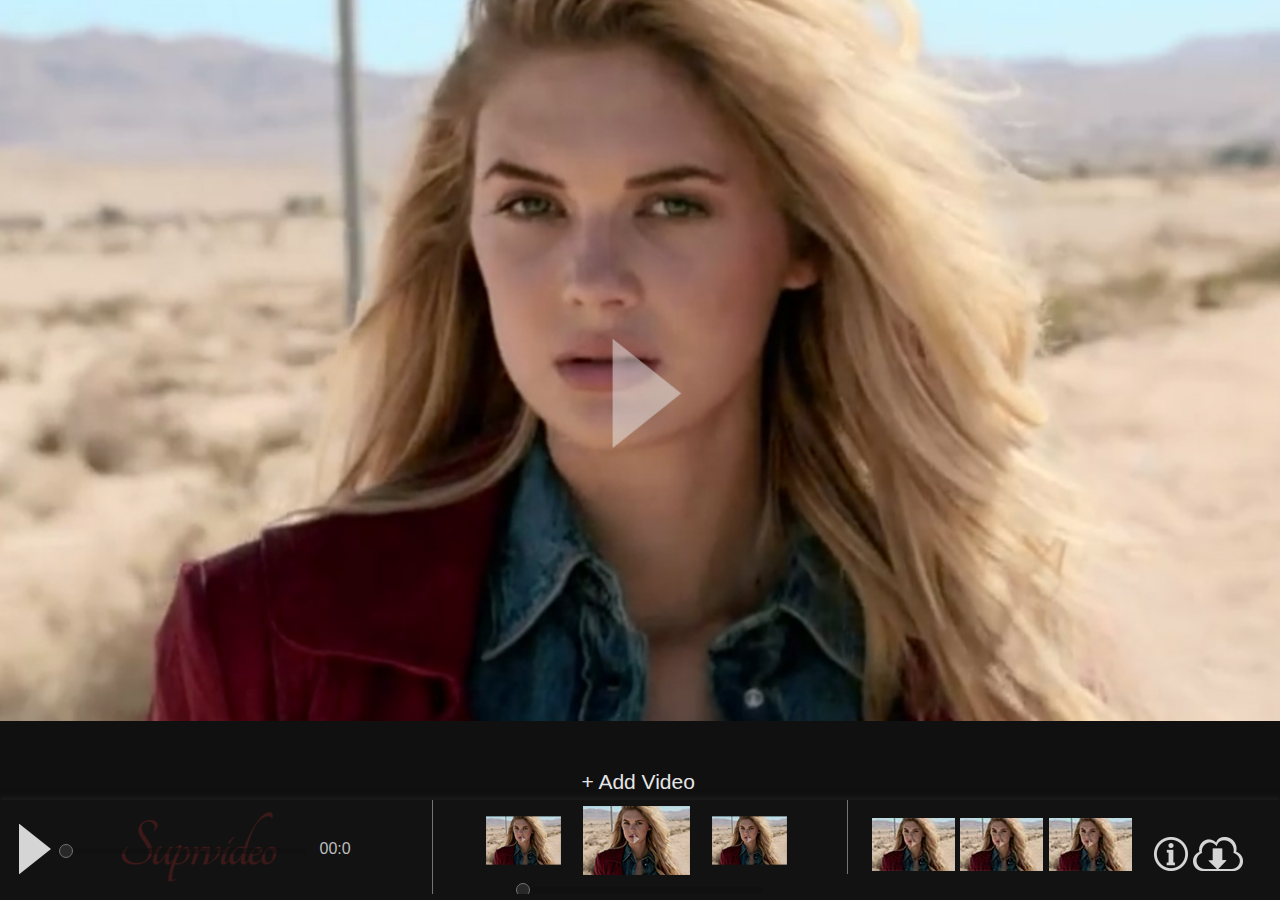
==== commit 9e268901: "fixed seekbar appearance. Added replay button and updating time to transport" ====
--- a/index.html
+++ b/index.html
@@ -26,6 +26,17 @@
 
 			<button type="button" id="add-vid-button" href="#"/>+ Add Video</button>
 
+			<div class="form-wrapper">
+				<img class="close-modal-x" src="images/x.png" alt="close modal icon" />
+
+				<h2>Add a Video File</h2>
+
+				<input type="text" name="upload-field" placeholder="/Users/adamgedney/Movies/myVideo.mp4"/>
+				<button type="button" id="form-submit">Add Video File</button>
+
+				<img id="upload-success" src="images/check.png" alt="successful upload icon" />
+			</div><!-- /.form-wrapper-->
+
 
 
 
@@ -34,25 +45,36 @@
 			<footer>
 
 				<div class="dl-list box">
+					<img class="close-list-x" src="images/x.png" alt="close modal icon" />
+
 					<h2>Video Downloads</h2>
 					<ul>
-						<li><img src="images/reel.png" alt="movie icon"/>Advert_1.mov<a href="#"><img src="images/cloud.png" alt="download link"/></a><li>
-						<li><img src="images/reel.png" alt="movie icon"/>Advert_1.ogg<a href="#"><img src="images/cloud.png" alt="download link"/></a><li>
-						<li><img src="images/reel.png" alt="movie icon"/>Advert_1.mp4<a href="#"><img src="images/cloud.png" alt="download link"/></a><li>
+						<li><a href="#"><img class="dl-list-reel" src="images/reel.png" alt="movie icon"/>Advert_1.mov<img class="dl-list-icon" src="images/cloud.png" alt="download link"/></a><li>
+						<li><a href="#"><img class="dl-list-reel" src="images/reel.png" alt="movie icon"/>Advert_1.ogg<img class="dl-list-icon" src="images/cloud.png" alt="download link"/></a><li>
+						<li><a href="#"><img class="dl-list-reel" src="images/reel.png" alt="movie icon"/>Advert_1.mp4<img class="dl-list-icon" src="images/cloud.png" alt="download link"/></a><li>
 					</ul>
 
 					<h2>Audio Download</h2>
-					<p><img src="images/spkr.png" alt="audio icon"/>Advert_1.mp3<a href="#"><img src="images/cloud.png" alt="download link"/></p>
+					<p><a href="#"><img class="dl-list-reel" src="images/spkr.png" alt="audio icon"/>Advert_1.mp3<img  class="dl-list-icon"src="images/cloud.png" alt="download link"/></a></p>
 				</div><!-- /.dl-list-->
 
 
 
 
 
-				<div class="desc box">
+				 <div class="desc box">
+				 <img class="close-desc-x" src="images/x.png" alt="close modal icon" />
+
 					<h2>Guess Advertisement 1</h2>
+
 					<p>Lorem ipsum dolor sit amet, consectetur adipisicing elit, sed do eiusmod tempor incididunt ut labore et dolore magna aliqua. Ut enim ad minim veniam, quis nostrud exercitation ullamco laboris nisi ut aliquip ex ea commodo consequat. Duis aute irure dolor in reprehenderit in voluptate velit</p>
-				</div><!-- /.desc-->
+				</div><!-- /.desc -->
+
+
+
+
+
+
 
 				<div class="footer-inner">
 
@@ -61,7 +83,7 @@
 						<button type="button" id="play-pause"></button>
 						<input type="range" id="seek-bar" value="0">
 
-						<p>00:28</p>
+						<p id="time-display" ></p>
 					</div><!-- /#video-controls -->
 
 
--- a/css/main.css
+++ b/css/main.css
@@ -1 +1 @@
-html,body,div,span,h1,h2,h3,h4,h5,h6,p,blockquote,pre,a,cite,code,del,em,img,strike,strong,sub,sup,tt,var,b,u,i,center,dl,dt,dd,ol,ul,li,fieldset,form,label,legend,table,caption,tbody,tfoot,thead,tr,th,td,article,aside,canvas,details,embed,figure,figcaption,footer,header,hgroup,menu,nav,output,ruby,section,summary,time,mark,audio,video{margin:0;padding:0;border:0;font-size:100%;font:inherit;vertical-align:baseline}article,aside,details,figcaption,figure,footer,header,hgroup,menu,nav,section{display:block}ul{list-style:none}*{-webkit-box-sizing:border-box;-moz-box-sizing:border-box;box-sizing:border-box}body{background:#101010;color:#e6e6e6;font:62.5% "HelveticaNeue-Light","Helvetica Neue Light","Helvetica Neue",Helvetica,Arial,"Lucida Grande",sans-serif}h1,h2,h3,h4,nav{color:#d0d0d0;-webkit-font-smoothing:antialiased}h1{font-size:5.4em;line-height:1.5em}h2{font-size:2.1em;line-height:1.5em}h3{font-size:1.8em;line-height:1.5em}p,ul,dl,label{font-size:1.6em;line-height:1.5em;margin-bottom:20px;font-weight:100;-webkit-font-smoothing:antialiased}p{color:#d0d0d0}input{-webkit-font-smoothing:antialiased}input[type=submit]{-webkit-appearance:none}a{text-decoration:none;color:#1e89b1}a:hover,input[type=submit]:hover{opacity:.6}::-webkit-input-placeholder{color:#7f7f7f}:-moz-placeholder{color:#7f7f7f}::-moz-placeholder{color:#7f7f7f}:-ms-input-placeholder{color:#7f7f7f}img,iframe{max-width:100%}.red{color:#490406}.bold{font-weight:600;color:#e6e6e6}.cf:before,.cf:after{content:" ";display:table}.cf:after{clear:both}.cf{*zoom:1}video{width:100%;overflow:hidden;position:fixed;top:0;left:0;bottom:0;right:0;z-index:-1000}#add-vid-button{background:none;appearance:none;-webkit-appearance:none;border:none;color:#e6e6e6;font-size:2.1em;font-weight:100;display:inline-block;position:absolute;bottom:105px;left:44%;right:44%;width:150px;text-align:center;text-shadow:1px 1px 1px #131313;outline:none}.container{position:relative}.box{background:rgba(19,19,19,0.8);width:306px;height:290px;border-radius:2px;position:absolute;right:2%;margin-top:-318px;display:inline-block;z-index:100;padding:18px}.dl-list ul{border-top:1px solid #e6e6e6}.dl-list ul li{border-bottom:1px solid #e6e6e6}.dl-list:after,.desc:after{content:"";width:28px;height:28px;position:absolute;bottom:0;right:0;margin-bottom:-28px;margin-right:45px;opacity:.85;background:url(../images/slice.png) no-repeat}.desc p{border-top:1px solid #e6e6e6;padding-top:24px;line-height:1.2em}.desc:after{margin-right:95px}footer{opacity:.9;height:100px;width:100%;position:absolute;bottom:0;padding:0 18px;background:url(../images/logo.png) no-repeat #131313;-webkit-box-shadow:0px -3px 5px 0px rgba(37,37,37,0.67);-moz-box-shadow:0px -3px 5px 0px rgba(37,37,37,0.67);box-shadow:0px -3px 5px 0px rgba(37,37,37,0.67)}.footer-inner{overflow:hidden}#video-controls{float:left;height:100%;width:33.33333%;padding-top:24px;border-right:1px solid #7f7f7f}#video-controls p{display:inline-block;line-height:50px;vertical-align:top;margin-left:9px}#play-pause{outline:none;transition-duration:0.2s;-webkit-transition-duration:0.2s;background:none;border:none;appearance:none;-webkit-appearance:none;width:33px;height:50px;font-size:0;text-indent:-200%;overflow:hidden;background:url(../images/play.png) no-repeat}input[type=range]{-webkit-appearance:none;height:2px;width:250px;margin-bottom:40px;vertical-align:middle;background:#131313;border-bottom:1px solid #e6e6e6;outline:none}input[type='range']::-webkit-slider-thumb{-webkit-appearance:none;background-color:#444;width:14px;height:14px;border-radius:20px;border:2px solid #7f7f7f}.clip-container{display:inline-block;text-align:center;height:100%;width:33%;margin:0 auto}#clips{display:inline-block;text-align:center;padding-top:6px;margin:0 auto}#clips img{margin-right:3px;-webkit-transform:scale(0.7);-moz-transform:scale(0.7);-o-transform:scale(0.7);vertical-align:bottom}#clips img:nth-child(2n){-webkit-transform:scale(1);-moz-transform:scale(1);-o-transform:scale(1)}#video-scroll{display:block;width:250px;margin:12px auto 0}.info{border-left:1px solid #7f7f7f;float:right;width:33.33333%;height:100%;overflow:hidden;padding-top:18px}.shots{display:inline-block;text-align:center;float:right}.shots img{margin-right:3px}.footer-icons{display:inline-block;margin:0 18px;float:right;padding-top:18px}body:after{content:url(../images/close.png) url(../images/loading.gif) url(../images/prev.png) url(../images/next.png);display:none}.lightboxOverlay{position:absolute;top:0;left:0;z-index:9999;background-color:black;filter:progid:DXImageTransform.Microsoft.Alpha(Opacity=80);opacity:0.8;display:none}.lightbox{position:absolute;left:0;width:100%;z-index:100000;text-align:center;line-height:0;font-weight:normal}.lightbox .lb-image{display:block;height:auto;-webkit-border-radius:3px;-moz-border-radius:3px;-ms-border-radius:3px;-o-border-radius:3px;border-radius:3px}.lightbox a img{border:none}.lb-outerContainer{position:relative;background-color:white;*zoom:1;margin:0 auto;-webkit-border-radius:4px;-moz-border-radius:4px;-ms-border-radius:4px;-o-border-radius:4px;border-radius:4px}.lb-outerContainer:after{content:"";display:table;clear:both}.lb-container{padding:4px}.lb-loader{position:absolute;top:43%;left:0%;height:25%;width:100%;text-align:center;line-height:0}.lb-cancel{display:block;width:32px;height:32px;margin:0 auto;background:url(../images/loading.gif) no-repeat}.lb-nav{position:absolute;top:0;left:0;height:100%;width:100%;z-index:10}.lb-container>.nav{left:0}.lb-nav a{outline:none}.lb-prev,.lb-next{width:49%;height:100%;cursor:pointer;display:block}.lb-prev{left:0;float:left}.lb-prev:hover{background:url(../images/prev.png) left 48% no-repeat}.lb-next{right:0;float:right}.lb-next:hover{background:url(../images/next.png) right 48% no-repeat}.lb-dataContainer{margin:0 auto;padding-top:5px;*zoom:1;width:100%;-moz-border-radius-bottomleft:4px;-webkit-border-bottom-left-radius:4px;border-bottom-left-radius:4px;-moz-border-radius-bottomright:4px;-webkit-border-bottom-right-radius:4px;border-bottom-right-radius:4px}.lb-dataContainer:after{content:"";display:table;clear:both}.lb-data{padding:0 4px;color:#bbbbbb}.lb-data .lb-details{width:85%;float:left;text-align:left;line-height:1.1em}.lb-data .lb-caption{font-size:13px;font-weight:bold;line-height:1em}.lb-data .lb-number{display:block;clear:left;padding-bottom:1em;font-size:12px;color:#999999}.lb-data .lb-close{display:block;float:right;width:30px;height:30px;background:url(../images/close.png) top right no-repeat;text-align:right;outline:none;filter:progid:DXImageTransform.Microsoft.Alpha(Opacity=70);opacity:0.7}.lb-data .lb-close:hover{cursor:pointer;filter:progid:DXImageTransform.Microsoft.Alpha(Opacity=100);opacity:1}
+html,body,div,span,h1,h2,h3,h4,h5,h6,p,blockquote,pre,a,cite,code,del,em,img,strike,strong,sub,sup,tt,var,b,u,i,center,dl,dt,dd,ol,ul,li,fieldset,form,label,legend,table,caption,tbody,tfoot,thead,tr,th,td,article,aside,canvas,details,embed,figure,figcaption,footer,header,hgroup,menu,nav,output,ruby,section,summary,time,mark,audio,video{margin:0;padding:0;border:0;font-size:100%;font:inherit;vertical-align:baseline}article,aside,details,figcaption,figure,footer,header,hgroup,menu,nav,section{display:block}ul{list-style:none}*{-webkit-box-sizing:border-box;-moz-box-sizing:border-box;box-sizing:border-box}body{background:#101010;color:#e6e6e6;font:62.5% "HelveticaNeue-Light","Helvetica Neue Light","Helvetica Neue",Helvetica,Arial,"Lucida Grande",sans-serif}h1,h2,h3,h4,nav{color:#d0d0d0;-webkit-font-smoothing:antialiased}h1{font-size:5.4em;line-height:1.5em}h2{font-size:2.1em;line-height:1.5em}h3{font-size:1.8em;line-height:1.5em}p,ul,dl,label{font-size:1.6em;line-height:1.5em;margin-bottom:20px;font-weight:100;-webkit-font-smoothing:antialiased}p{color:#d0d0d0}button,input{font-family:"HelveticaNeue-Light","Helvetica Neue Light","Helvetica Neue",Helvetica,Arial,"Lucida Grande",sans-serif}input{-webkit-font-smoothing:antialiased;font-size:1.6em;padding:3px}input[type=submit]{-webkit-appearance:none}a{text-decoration:none;color:#1e89b1}a:hover,input[type=submit]:hover{opacity:.6}::-webkit-input-placeholder{color:#7f7f7f}:-moz-placeholder{color:#7f7f7f}::-moz-placeholder{color:#7f7f7f}:-ms-input-placeholder{color:#7f7f7f}img,iframe{max-width:100%}.red{color:#490406}.bold{font-weight:600;color:#e6e6e6}.cf:before,.cf:after{content:" ";display:table}.cf:after{clear:both}.cf{*zoom:1}video{width:100%;overflow:hidden;position:fixed;top:0;left:0;bottom:0;right:0;z-index:-1000}#add-vid-button{background:none;appearance:none;-webkit-appearance:none;border:none;color:#e6e6e6;font-size:2.1em;font-weight:100;display:inline-block;position:absolute;bottom:105px;left:44%;right:44%;width:150px;text-align:center;text-shadow:1px 1px 1px #131313;outline:none}.form-wrapper{width:300px;height:250px;position:absolute;bottom:0;left:39%;right:39%;background:rgba(19,19,19,0.8);z-index:-1;padding:18px;overflow:hidden}.form-wrapper input[type=text]{width:264px;height:35px;border-radius:2px;border:none;outline:none}.form-wrapper button{appearance:none;-webkit-appearance:none;background:#1e89b1;color:#e6e6e6;border:none;height:35px;width:176px;display:block;margin:9px auto 0;outline:none;font-size:1.8em;font-weight:100}#upload-success{float:right;margin-top:-32px}.close-modal-x,.close-list-x,.close-desc-x{position:absolute;right:0;top:0;margin:6px 6px 0 0}.box{background:rgba(19,19,19,0.8);width:306px;height:290px;border-radius:2px;position:absolute;right:2%;margin-top:-318px;display:inline-block;z-index:100;padding:18px}.dl-list ul{position:relative}.dl-list ul li{line-height:36px;padding-top:3px}.dl-list h2{border-bottom:1px solid #e6e6e6;margin-bottom:6px}.dl-list-reel{margin-right:9px}.dl-list-icon{position:absolute;right:0;-webkit-transform:scale(0.7);-moz-transform:scale(0.7);-o-transform:scale(0.7)}p img.dl-list-icon{margin-right:18px}.dl-list:after,.desc:after{content:"";width:28px;height:28px;position:absolute;bottom:0;right:0;margin-bottom:-28px;margin-right:45px;opacity:.85;background:url(../images/slice.png) no-repeat}.desc p{border-top:1px solid #e6e6e6;padding-top:24px;line-height:1.2em}.desc:after{margin-right:95px}footer{opacity:.9;height:100px;width:100%;position:absolute;bottom:0;padding:0 18px;background:url(../images/logo.png) no-repeat #131313;-webkit-box-shadow:0px -3px 5px 0px rgba(37,37,37,0.67);-moz-box-shadow:0px -3px 5px 0px rgba(37,37,37,0.67);box-shadow:0px -3px 5px 0px rgba(37,37,37,0.67)}.footer-inner{overflow:hidden}#video-controls{float:left;height:100%;width:33.33333%;padding-top:24px;border-right:1px solid #7f7f7f}#video-controls p{display:inline-block;line-height:50px;vertical-align:top;margin-left:9px}#play-pause{outline:none;transition-duration:0.2s;-webkit-transition-duration:0.2s;background:none;border:none;appearance:none;-webkit-appearance:none;width:33px;height:50px;font-size:0;text-indent:-200%;overflow:hidden;background:url(../images/play.png) no-repeat}input[type=range]{-webkit-appearance:none;appearance:none;height:1px;width:250px;margin-bottom:40px;vertical-align:middle;background:#101010;opacity:.5;outline:none}input[type='range']::-webkit-slider-thumb{-webkit-appearance:none;background-color:#444;width:14px;height:14px;border-radius:20px;border:1px solid #e6e6e6}.clip-container{display:inline-block;text-align:center;height:100%;width:33%;margin:0 auto}#clips{display:inline-block;text-align:center;padding-top:6px;margin:0 auto}#clips img{margin-right:3px;-webkit-transform:scale(0.7);-moz-transform:scale(0.7);-o-transform:scale(0.7);vertical-align:bottom}#clips img:nth-child(2n){-webkit-transform:scale(1);-moz-transform:scale(1);-o-transform:scale(1)}#video-scroll{display:block;width:250px;margin:12px auto 0}.info{border-left:1px solid #7f7f7f;float:right;width:33.33333%;height:100%;overflow:hidden;padding-top:18px}.shots{display:inline-block;text-align:center;float:right}.shots img{margin-right:3px}.footer-icons{display:inline-block;margin:0 18px;float:right;padding-top:18px}body:after{content:url(../images/close.png) url(../images/loading.gif) url(../images/prev.png) url(../images/next.png);display:none}.lightboxOverlay{position:absolute;top:0;left:0;z-index:9999;background-color:black;filter:progid:DXImageTransform.Microsoft.Alpha(Opacity=80);opacity:0.8;display:none}.lightbox{position:absolute;left:0;width:100%;z-index:100000;text-align:center;line-height:0;font-weight:normal}.lightbox .lb-image{display:block;height:auto;-webkit-border-radius:3px;-moz-border-radius:3px;-ms-border-radius:3px;-o-border-radius:3px;border-radius:3px}.lightbox a img{border:none}.lb-outerContainer{position:relative;background-color:white;*zoom:1;margin:0 auto;-webkit-border-radius:4px;-moz-border-radius:4px;-ms-border-radius:4px;-o-border-radius:4px;border-radius:4px}.lb-outerContainer:after{content:"";display:table;clear:both}.lb-container{padding:4px}.lb-loader{position:absolute;top:43%;left:0%;height:25%;width:100%;text-align:center;line-height:0}.lb-cancel{display:block;width:32px;height:32px;margin:0 auto;background:url(../images/loading.gif) no-repeat}.lb-nav{position:absolute;top:0;left:0;height:100%;width:100%;z-index:10}.lb-container>.nav{left:0}.lb-nav a{outline:none}.lb-prev,.lb-next{width:49%;height:100%;cursor:pointer;display:block}.lb-prev{left:0;float:left}.lb-prev:hover{background:url(../images/prev.png) left 48% no-repeat}.lb-next{right:0;float:right}.lb-next:hover{background:url(../images/next.png) right 48% no-repeat}.lb-dataContainer{margin:0 auto;padding-top:5px;*zoom:1;width:100%;-moz-border-radius-bottomleft:4px;-webkit-border-bottom-left-radius:4px;border-bottom-left-radius:4px;-moz-border-radius-bottomright:4px;-webkit-border-bottom-right-radius:4px;border-bottom-right-radius:4px}.lb-dataContainer:after{content:"";display:table;clear:both}.lb-data{padding:0 4px;color:#bbbbbb}.lb-data .lb-details{width:85%;float:left;text-align:left;line-height:1.1em}.lb-data .lb-caption{font-size:13px;font-weight:bold;line-height:1em}.lb-data .lb-number{display:block;clear:left;padding-bottom:1em;font-size:12px;color:#999999}.lb-data .lb-close{display:block;float:right;width:30px;height:30px;background:url(../images/close.png) top right no-repeat;text-align:right;outline:none;filter:progid:DXImageTransform.Microsoft.Alpha(Opacity=70);opacity:0.7}.lb-data .lb-close:hover{cursor:pointer;filter:progid:DXImageTransform.Microsoft.Alpha(Opacity=100);opacity:1}
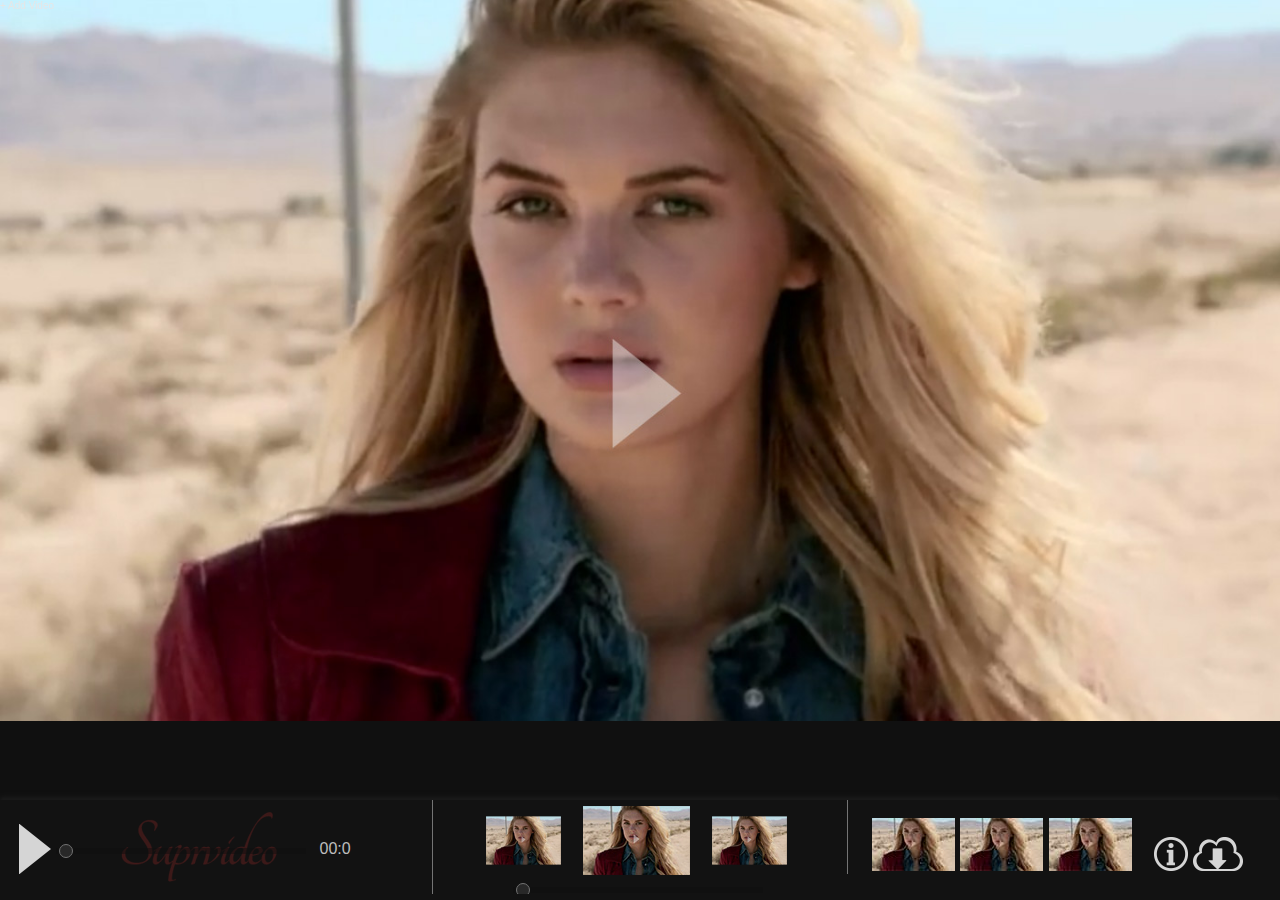
==== commit 0d2f41a8: "implemented handelbar.js templating. Fixed a CORS same origin issue by running on localhost" ====
--- a/index.html
+++ b/index.html
@@ -13,118 +13,20 @@
 
 </head>
 	<body>
-		<!-- <div class="container"> -->
+
 		
 
+		<div id="bg-container">
+		</div><!-- /#bg-container-->
+			
 
-			<!-- video background -->
-			<video id="video" poster="images/scary.jpg">
-				<source src="uploads/GUESS Denim Fall 2013 Campaign.mp4" type="video/mp4"/>
-				<p>Sorry. Your browser doesn't support HTML5 video.</p>
-			</video>
+		<div id="site-container">
+		</div><!-- /#site-container-->
 
 
-			<button type="button" id="add-vid-button" href="#"/>+ Add Video</button>
-
-			<div class="form-wrapper">
-				<img class="close-modal-x" src="images/x.png" alt="close modal icon" />
-
-				<h2>Add a Video File</h2>
-
-				<input type="text" name="upload-field" placeholder="/Users/adamgedney/Movies/myVideo.mp4"/>
-				<button type="button" id="form-submit">Add Video File</button>
-
-				<img id="upload-success" src="images/check.png" alt="successful upload icon" />
-			</div><!-- /.form-wrapper-->
-
-
-
-
-
-
-			<footer>
-
-				<div class="dl-list box">
-					<img class="close-list-x" src="images/x.png" alt="close modal icon" />
-
-					<h2>Video Downloads</h2>
-					<ul>
-						<li><a href="#"><img class="dl-list-reel" src="images/reel.png" alt="movie icon"/>Advert_1.mov<img class="dl-list-icon" src="images/cloud.png" alt="download link"/></a><li>
-						<li><a href="#"><img class="dl-list-reel" src="images/reel.png" alt="movie icon"/>Advert_1.ogg<img class="dl-list-icon" src="images/cloud.png" alt="download link"/></a><li>
-						<li><a href="#"><img class="dl-list-reel" src="images/reel.png" alt="movie icon"/>Advert_1.mp4<img class="dl-list-icon" src="images/cloud.png" alt="download link"/></a><li>
-					</ul>
-
-					<h2>Audio Download</h2>
-					<p><a href="#"><img class="dl-list-reel" src="images/spkr.png" alt="audio icon"/>Advert_1.mp3<img  class="dl-list-icon"src="images/cloud.png" alt="download link"/></a></p>
-				</div><!-- /.dl-list-->
-
-
-
-
-
-				 <div class="desc box">
-				 <img class="close-desc-x" src="images/x.png" alt="close modal icon" />
-
-					<h2>Guess Advertisement 1</h2>
-
-					<p>Lorem ipsum dolor sit amet, consectetur adipisicing elit, sed do eiusmod tempor incididunt ut labore et dolore magna aliqua. Ut enim ad minim veniam, quis nostrud exercitation ullamco laboris nisi ut aliquip ex ea commodo consequat. Duis aute irure dolor in reprehenderit in voluptate velit</p>
-				</div><!-- /.desc -->
-
-
-
-
-
-
-
-				<div class="footer-inner">
-
-					<!-- Video Controls -->
-					<div id="video-controls">
-						<button type="button" id="play-pause"></button>
-						<input type="range" id="seek-bar" value="0">
-
-						<p id="time-display" ></p>
-					</div><!-- /#video-controls -->
-
-
-
-					<div class="clip-container">
-
-						<div id="clips">
-							<img id="videoId" src="images/clip.jpg" alt="videos stored">
-							<img id="videoId1" src="images/clip.jpg" alt="videos stored">
-							<img id="videoId2" src="images/clip.jpg" alt="videos stored">
-
-						</div><!-- /#clips -->
-
-						<input type="range" id="video-scroll" value="0">
-
-					</div><!-- /.clip-container -->
-
-
-
-
-					<div class="info">
-
-						<div class="footer-icons">
-							<a href="#" id="info-btn" ><img src="images/info.png" alt="info-icon"/></a>
-							<a href="#" id="dl-btn" ><img src="images/cloud.png" alt="download-icon"/></a>
-						</div><!-- /.footer-icons-->
-
-						<div class="shots">
-							<a href="images/scary.jpg" data-lightbox="1"><img src="images/shot.jpg" alt="screenshot"/></a>
-							<a href="images/scary.jpg" data-lightbox="1"><img src="images/shot.jpg" alt="screenshot"/></a>
-							<a href="images/scary.jpg" data-lightbox="1"><img src="images/shot.jpg" alt="screenshot"/></a>
-						</div><!-- /.shots-->
-
-
-					</div><!-- /.info-->
-				</div><!-- /.footer-inner-->
-			</footer>
-
-		</div> <!-- .container -->
 		<!-- Scripts -->
 		<script src="js/jquery-1.10.2.min.js"></script>
+		<!-- // <script src="js/jquery-1.8.3.js"></script> -->
 		<script src="js/handlebars-v1.1.2.js"></script>
 		<script src="js/lightbox-2.6.min.js"></script>
 		<script src="js/main.js"></script>
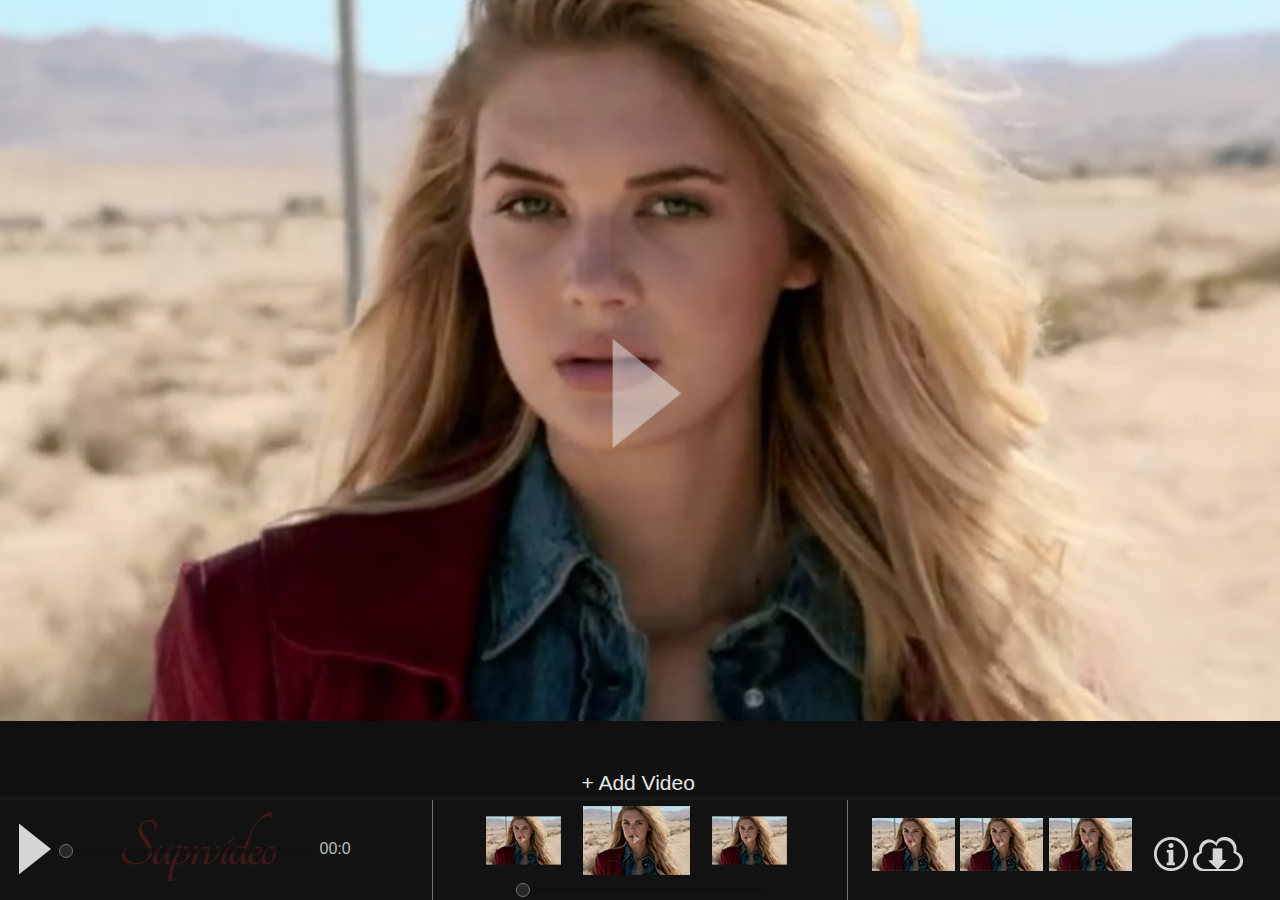
==== commit 41131eca: "fixed add video link & footer inner height bug." ====
--- a/index.html
+++ b/index.html
@@ -19,7 +19,8 @@
 		<div id="bg-container">
 		</div><!-- /#bg-container-->
 			
-
+		<a href="#" id="vid-button" />+ Add Video</a>
+		
 		<div id="site-container">
 		</div><!-- /#site-container-->
 
--- a/css/main.css
+++ b/css/main.css
@@ -1 +1 @@
-html,body,div,span,h1,h2,h3,h4,h5,h6,p,blockquote,pre,a,cite,code,del,em,img,strike,strong,sub,sup,tt,var,b,u,i,center,dl,dt,dd,ol,ul,li,fieldset,form,label,legend,table,caption,tbody,tfoot,thead,tr,th,td,article,aside,canvas,details,embed,figure,figcaption,footer,header,hgroup,menu,nav,output,ruby,section,summary,time,mark,audio,video{margin:0;padding:0;border:0;font-size:100%;font:inherit;vertical-align:baseline}article,aside,details,figcaption,figure,footer,header,hgroup,menu,nav,section{display:block}ul{list-style:none}*{-webkit-box-sizing:border-box;-moz-box-sizing:border-box;box-sizing:border-box}body{background:#101010;color:#e6e6e6;font:62.5% "HelveticaNeue-Light","Helvetica Neue Light","Helvetica Neue",Helvetica,Arial,"Lucida Grande",sans-serif}h1,h2,h3,h4,nav{color:#d0d0d0;-webkit-font-smoothing:antialiased}h1{font-size:5.4em;line-height:1.5em}h2{font-size:2.1em;line-height:1.5em}h3{font-size:1.8em;line-height:1.5em}p,ul,dl,label{font-size:1.6em;line-height:1.5em;margin-bottom:20px;font-weight:100;-webkit-font-smoothing:antialiased}p{color:#d0d0d0}button,input{font-family:"HelveticaNeue-Light","Helvetica Neue Light","Helvetica Neue",Helvetica,Arial,"Lucida Grande",sans-serif}input{-webkit-font-smoothing:antialiased;font-size:1.6em;padding:3px}input[type=submit]{-webkit-appearance:none}a{text-decoration:none;color:#1e89b1}a:hover,input[type=submit]:hover{opacity:.6}::-webkit-input-placeholder{color:#7f7f7f}:-moz-placeholder{color:#7f7f7f}::-moz-placeholder{color:#7f7f7f}:-ms-input-placeholder{color:#7f7f7f}img,iframe{max-width:100%}.red{color:#490406}.bold{font-weight:600;color:#e6e6e6}.cf:before,.cf:after{content:" ";display:table}.cf:after{clear:both}.cf{*zoom:1}video{width:100%;overflow:hidden;position:fixed;top:0;left:0;bottom:0;right:0;z-index:-1000}#add-vid-button{background:none;appearance:none;-webkit-appearance:none;border:none;color:#e6e6e6;font-size:2.1em;font-weight:100;display:inline-block;position:absolute;bottom:105px;left:44%;right:44%;width:150px;text-align:center;text-shadow:1px 1px 1px #131313;outline:none}.form-wrapper{width:300px;height:250px;position:absolute;bottom:0;left:39%;right:39%;background:rgba(19,19,19,0.8);z-index:-1;padding:18px;overflow:hidden}.form-wrapper input[type=text]{width:264px;height:35px;border-radius:2px;border:none;outline:none}.form-wrapper button{appearance:none;-webkit-appearance:none;background:#1e89b1;color:#e6e6e6;border:none;height:35px;width:176px;display:block;margin:9px auto 0;outline:none;font-size:1.8em;font-weight:100}#upload-success{float:right;margin-top:-32px}.close-modal-x,.close-list-x,.close-desc-x{position:absolute;right:0;top:0;margin:6px 6px 0 0}.box{background:rgba(19,19,19,0.8);width:306px;height:290px;border-radius:2px;position:absolute;right:2%;margin-top:-318px;display:inline-block;z-index:100;padding:18px}.dl-list ul{position:relative}.dl-list ul li{line-height:36px;padding-top:3px}.dl-list h2{border-bottom:1px solid #e6e6e6;margin-bottom:6px}.dl-list-reel{margin-right:9px}.dl-list-icon{position:absolute;right:0;-webkit-transform:scale(0.7);-moz-transform:scale(0.7);-o-transform:scale(0.7)}p img.dl-list-icon{margin-right:18px}.dl-list:after,.desc:after{content:"";width:28px;height:28px;position:absolute;bottom:0;right:0;margin-bottom:-28px;margin-right:45px;opacity:.85;background:url(../images/slice.png) no-repeat}.desc p{border-top:1px solid #e6e6e6;padding-top:24px;line-height:1.2em}.desc:after{margin-right:95px}footer{opacity:.9;height:100px;width:100%;position:absolute;bottom:0;padding:0 18px;background:url(../images/logo.png) no-repeat #131313;-webkit-box-shadow:0px -3px 5px 0px rgba(37,37,37,0.67);-moz-box-shadow:0px -3px 5px 0px rgba(37,37,37,0.67);box-shadow:0px -3px 5px 0px rgba(37,37,37,0.67)}.footer-inner{overflow:hidden}#video-controls{float:left;height:100%;width:33.33333%;padding-top:24px;border-right:1px solid #7f7f7f}#video-controls p{display:inline-block;line-height:50px;vertical-align:top;margin-left:9px}#play-pause{outline:none;transition-duration:0.2s;-webkit-transition-duration:0.2s;background:none;border:none;appearance:none;-webkit-appearance:none;width:33px;height:50px;font-size:0;text-indent:-200%;overflow:hidden;background:url(../images/play.png) no-repeat}input[type=range]{-webkit-appearance:none;appearance:none;height:1px;width:250px;margin-bottom:40px;vertical-align:middle;background:#101010;opacity:.5;outline:none}input[type='range']::-webkit-slider-thumb{-webkit-appearance:none;background-color:#444;width:14px;height:14px;border-radius:20px;border:1px solid #e6e6e6}.clip-container{display:inline-block;text-align:center;height:100%;width:33%;margin:0 auto}#clips{display:inline-block;text-align:center;padding-top:6px;margin:0 auto}#clips img{margin-right:3px;-webkit-transform:scale(0.7);-moz-transform:scale(0.7);-o-transform:scale(0.7);vertical-align:bottom}#clips img:nth-child(2n){-webkit-transform:scale(1);-moz-transform:scale(1);-o-transform:scale(1)}#video-scroll{display:block;width:250px;margin:12px auto 0}.info{border-left:1px solid #7f7f7f;float:right;width:33.33333%;height:100%;overflow:hidden;padding-top:18px}.shots{display:inline-block;text-align:center;float:right}.shots img{margin-right:3px}.footer-icons{display:inline-block;margin:0 18px;float:right;padding-top:18px}body:after{content:url(../images/close.png) url(../images/loading.gif) url(../images/prev.png) url(../images/next.png);display:none}.lightboxOverlay{position:absolute;top:0;left:0;z-index:9999;background-color:black;filter:progid:DXImageTransform.Microsoft.Alpha(Opacity=80);opacity:0.8;display:none}.lightbox{position:absolute;left:0;width:100%;z-index:100000;text-align:center;line-height:0;font-weight:normal}.lightbox .lb-image{display:block;height:auto;-webkit-border-radius:3px;-moz-border-radius:3px;-ms-border-radius:3px;-o-border-radius:3px;border-radius:3px}.lightbox a img{border:none}.lb-outerContainer{position:relative;background-color:white;*zoom:1;margin:0 auto;-webkit-border-radius:4px;-moz-border-radius:4px;-ms-border-radius:4px;-o-border-radius:4px;border-radius:4px}.lb-outerContainer:after{content:"";display:table;clear:both}.lb-container{padding:4px}.lb-loader{position:absolute;top:43%;left:0%;height:25%;width:100%;text-align:center;line-height:0}.lb-cancel{display:block;width:32px;height:32px;margin:0 auto;background:url(../images/loading.gif) no-repeat}.lb-nav{position:absolute;top:0;left:0;height:100%;width:100%;z-index:10}.lb-container>.nav{left:0}.lb-nav a{outline:none}.lb-prev,.lb-next{width:49%;height:100%;cursor:pointer;display:block}.lb-prev{left:0;float:left}.lb-prev:hover{background:url(../images/prev.png) left 48% no-repeat}.lb-next{right:0;float:right}.lb-next:hover{background:url(../images/next.png) right 48% no-repeat}.lb-dataContainer{margin:0 auto;padding-top:5px;*zoom:1;width:100%;-moz-border-radius-bottomleft:4px;-webkit-border-bottom-left-radius:4px;border-bottom-left-radius:4px;-moz-border-radius-bottomright:4px;-webkit-border-bottom-right-radius:4px;border-bottom-right-radius:4px}.lb-dataContainer:after{content:"";display:table;clear:both}.lb-data{padding:0 4px;color:#bbbbbb}.lb-data .lb-details{width:85%;float:left;text-align:left;line-height:1.1em}.lb-data .lb-caption{font-size:13px;font-weight:bold;line-height:1em}.lb-data .lb-number{display:block;clear:left;padding-bottom:1em;font-size:12px;color:#999999}.lb-data .lb-close{display:block;float:right;width:30px;height:30px;background:url(../images/close.png) top right no-repeat;text-align:right;outline:none;filter:progid:DXImageTransform.Microsoft.Alpha(Opacity=70);opacity:0.7}.lb-data .lb-close:hover{cursor:pointer;filter:progid:DXImageTransform.Microsoft.Alpha(Opacity=100);opacity:1}
+html,body,div,span,h1,h2,h3,h4,h5,h6,p,blockquote,pre,a,cite,code,del,em,img,strike,strong,sub,sup,tt,var,b,u,i,center,dl,dt,dd,ol,ul,li,fieldset,form,label,legend,table,caption,tbody,tfoot,thead,tr,th,td,article,aside,canvas,details,embed,figure,figcaption,footer,header,hgroup,menu,nav,output,ruby,section,summary,time,mark,audio,video{margin:0;padding:0;border:0;font-size:100%;font:inherit;vertical-align:baseline}article,aside,details,figcaption,figure,footer,header,hgroup,menu,nav,section{display:block}ul{list-style:none}*{-webkit-box-sizing:border-box;-moz-box-sizing:border-box;box-sizing:border-box}body{background:#101010;color:#e6e6e6;font:62.5% "HelveticaNeue-Light","Helvetica Neue Light","Helvetica Neue",Helvetica,Arial,"Lucida Grande",sans-serif}h1,h2,h3,h4,nav{color:#d0d0d0;-webkit-font-smoothing:antialiased}h1{font-size:5.4em;line-height:1.5em}h2{font-size:2.1em;line-height:1.5em}h3{font-size:1.8em;line-height:1.5em}p,ul,dl,label{font-size:1.6em;line-height:1.5em;margin-bottom:20px;font-weight:100;-webkit-font-smoothing:antialiased}p{color:#d0d0d0}button,input{font-family:"HelveticaNeue-Light","Helvetica Neue Light","Helvetica Neue",Helvetica,Arial,"Lucida Grande",sans-serif}input{-webkit-font-smoothing:antialiased;font-size:1.6em;padding:3px}input[type=submit]{-webkit-appearance:none}a{text-decoration:none;color:#1e89b1}a:hover,input[type=submit]:hover{opacity:.6}::-webkit-input-placeholder{color:#7f7f7f}:-moz-placeholder{color:#7f7f7f}::-moz-placeholder{color:#7f7f7f}:-ms-input-placeholder{color:#7f7f7f}img,iframe{max-width:100%}.red{color:#490406}.bold{font-weight:600;color:#e6e6e6}.cf:before,.cf:after{content:" ";display:table}.cf:after{clear:both}.cf{*zoom:1}video{width:100%;overflow:hidden;position:fixed;top:0;left:0;bottom:0;right:0;z-index:-1000}#vid-button{color:#e6e6e6;font-size:2.1em;font-weight:100;display:inline-block;position:absolute;bottom:105px;left:44%;right:44%;width:150px;text-align:center;text-shadow:1px 1px 1px #131313;outline:none}.form-wrapper{width:300px;height:250px;position:absolute;bottom:0;left:39%;right:39%;background:rgba(19,19,19,0.8);z-index:-1;padding:18px;overflow:hidden}.form-wrapper input[type=text]{width:264px;height:35px;border-radius:2px;border:none;outline:none}.form-wrapper button{appearance:none;-webkit-appearance:none;background:#1e89b1;color:#e6e6e6;border:none;height:35px;width:176px;display:block;margin:9px auto 0;outline:none;font-size:1.8em;font-weight:100}#upload-success{float:right;margin-top:-32px}.close-modal-x,.close-list-x,.close-desc-x{position:absolute;right:0;top:0;margin:6px 6px 0 0}.box{background:rgba(19,19,19,0.8);width:306px;height:290px;border-radius:2px;position:absolute;right:2%;margin-top:-318px;display:inline-block;z-index:100;padding:18px}.dl-list ul{position:relative}.dl-list ul li{line-height:36px;padding-top:3px}.dl-list h2{border-bottom:1px solid #e6e6e6;margin-bottom:6px}.dl-list-reel{margin-right:9px}.dl-list-icon{position:absolute;right:0;-webkit-transform:scale(0.7);-moz-transform:scale(0.7);-o-transform:scale(0.7)}p img.dl-list-icon{margin-right:18px}.dl-list:after,.desc:after{content:"";width:28px;height:28px;position:absolute;bottom:0;right:0;margin-bottom:-28px;margin-right:45px;opacity:.85;background:url(../images/slice.png) no-repeat}.desc p{border-top:1px solid #e6e6e6;padding-top:24px;line-height:1.2em}.desc:after{margin-right:95px}footer{opacity:.9;height:100px;width:100%;position:absolute;bottom:0;padding:0 18px;background:url(../images/logo.png) no-repeat #131313;-webkit-box-shadow:0px -3px 5px 0px rgba(37,37,37,0.67);-moz-box-shadow:0px -3px 5px 0px rgba(37,37,37,0.67);box-shadow:0px -3px 5px 0px rgba(37,37,37,0.67)}.footer-inner{overflow:hidden;height:100%}#video-controls{float:left;height:100%;width:33.33333%;padding-top:24px;border-right:1px solid #7f7f7f}#video-controls p{display:inline-block;line-height:50px;vertical-align:top;margin-left:9px}#play-pause{outline:none;transition-duration:0.2s;-webkit-transition-duration:0.2s;background:none;border:none;appearance:none;-webkit-appearance:none;width:33px;height:50px;font-size:0;text-indent:-200%;overflow:hidden;background:url(../images/play.png) no-repeat}input[type=range]{-webkit-appearance:none;appearance:none;height:1px;width:250px;margin-bottom:40px;vertical-align:middle;background:#101010;opacity:.5;outline:none}input[type='range']::-webkit-slider-thumb{-webkit-appearance:none;background-color:#444;width:14px;height:14px;border-radius:20px;border:1px solid #e6e6e6}.clip-container{display:inline-block;text-align:center;height:100%;width:33%;margin:0 auto}#clips{display:inline-block;text-align:center;padding-top:6px;margin:0 auto}#clips img{margin-right:3px;-webkit-transform:scale(0.7);-moz-transform:scale(0.7);-o-transform:scale(0.7);vertical-align:bottom}#clips img:nth-child(2n){-webkit-transform:scale(1);-moz-transform:scale(1);-o-transform:scale(1)}#video-scroll{display:block;width:250px;margin:12px auto 0}.info{border-left:1px solid #7f7f7f;float:right;width:33.33333%;height:100%;overflow:hidden;padding-top:18px}.shots{display:inline-block;text-align:center;float:right}.shots img{margin-right:3px}.footer-icons{display:inline-block;margin:0 18px;float:right;padding-top:18px}body:after{content:url(../images/close.png) url(../images/loading.gif) url(../images/prev.png) url(../images/next.png);display:none}.lightboxOverlay{position:absolute;top:0;left:0;z-index:9999;background-color:black;filter:progid:DXImageTransform.Microsoft.Alpha(Opacity=80);opacity:0.8;display:none}.lightbox{position:absolute;left:0;width:100%;z-index:100000;text-align:center;line-height:0;font-weight:normal}.lightbox .lb-image{display:block;height:auto;-webkit-border-radius:3px;-moz-border-radius:3px;-ms-border-radius:3px;-o-border-radius:3px;border-radius:3px}.lightbox a img{border:none}.lb-outerContainer{position:relative;background-color:white;*zoom:1;margin:0 auto;-webkit-border-radius:4px;-moz-border-radius:4px;-ms-border-radius:4px;-o-border-radius:4px;border-radius:4px}.lb-outerContainer:after{content:"";display:table;clear:both}.lb-container{padding:4px}.lb-loader{position:absolute;top:43%;left:0%;height:25%;width:100%;text-align:center;line-height:0}.lb-cancel{display:block;width:32px;height:32px;margin:0 auto;background:url(../images/loading.gif) no-repeat}.lb-nav{position:absolute;top:0;left:0;height:100%;width:100%;z-index:10}.lb-container>.nav{left:0}.lb-nav a{outline:none}.lb-prev,.lb-next{width:49%;height:100%;cursor:pointer;display:block}.lb-prev{left:0;float:left}.lb-prev:hover{background:url(../images/prev.png) left 48% no-repeat}.lb-next{right:0;float:right}.lb-next:hover{background:url(../images/next.png) right 48% no-repeat}.lb-dataContainer{margin:0 auto;padding-top:5px;*zoom:1;width:100%;-moz-border-radius-bottomleft:4px;-webkit-border-bottom-left-radius:4px;border-bottom-left-radius:4px;-moz-border-radius-bottomright:4px;-webkit-border-bottom-right-radius:4px;border-bottom-right-radius:4px}.lb-dataContainer:after{content:"";display:table;clear:both}.lb-data{padding:0 4px;color:#bbbbbb}.lb-data .lb-details{width:85%;float:left;text-align:left;line-height:1.1em}.lb-data .lb-caption{font-size:13px;font-weight:bold;line-height:1em}.lb-data .lb-number{display:block;clear:left;padding-bottom:1em;font-size:12px;color:#999999}.lb-data .lb-close{display:block;float:right;width:30px;height:30px;background:url(../images/close.png) top right no-repeat;text-align:right;outline:none;filter:progid:DXImageTransform.Microsoft.Alpha(Opacity=70);opacity:0.7}.lb-data .lb-close:hover{cursor:pointer;filter:progid:DXImageTransform.Microsoft.Alpha(Opacity=100);opacity:1}
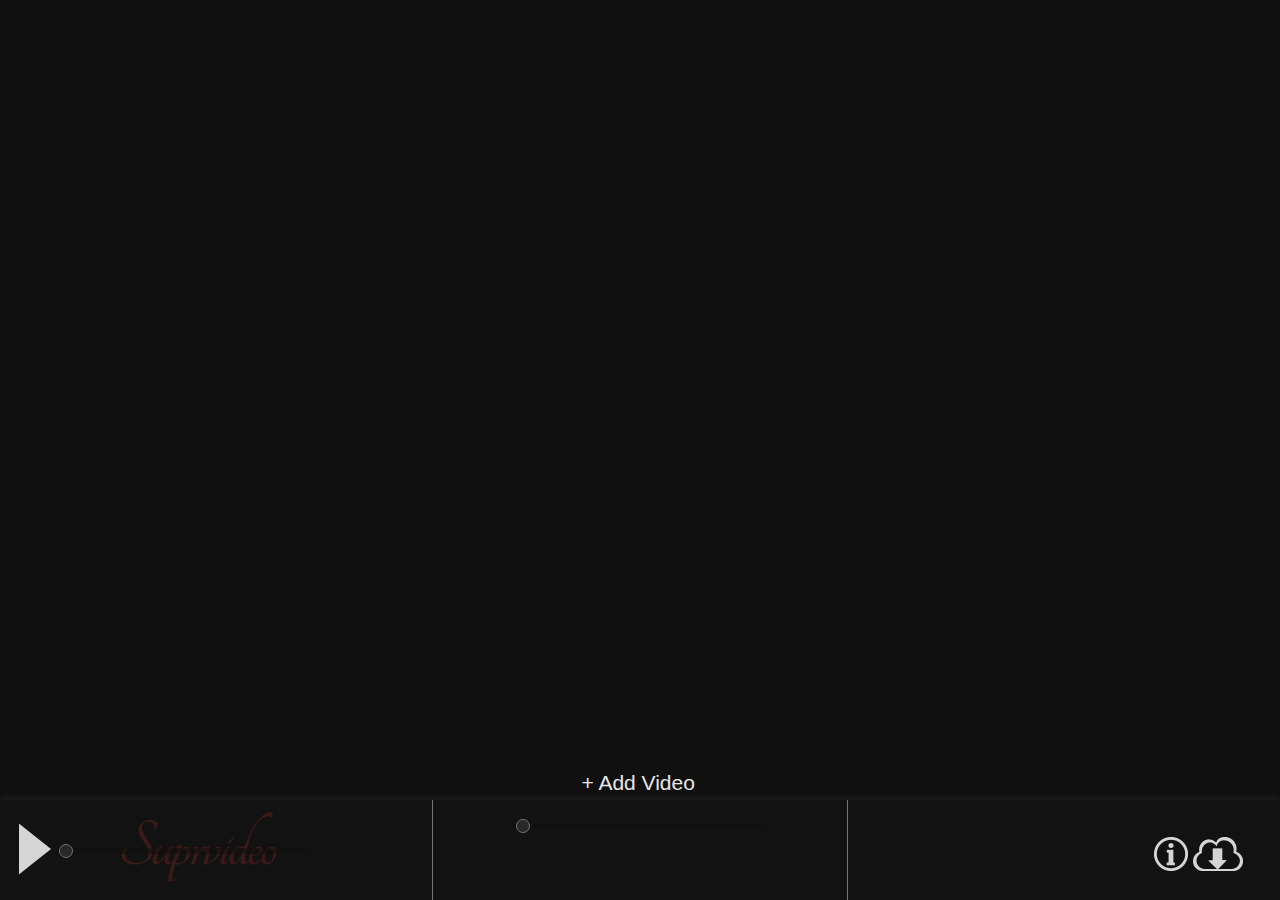
==== commit e939c33a: "Thank you, Stack! Fixed browser caching issue when swapping out videos." ====
--- a/index.html
+++ b/index.html
@@ -17,6 +17,8 @@
 		
 
 		<div id="bg-container">
+			<video id="video" poster="">
+			</video>
 		</div><!-- /#bg-container-->
 			
 		<a href="#" id="vid-button" />+ Add Video</a>
--- a/css/main.css
+++ b/css/main.css
@@ -1 +1 @@
-html,body,div,span,h1,h2,h3,h4,h5,h6,p,blockquote,pre,a,cite,code,del,em,img,strike,strong,sub,sup,tt,var,b,u,i,center,dl,dt,dd,ol,ul,li,fieldset,form,label,legend,table,caption,tbody,tfoot,thead,tr,th,td,article,aside,canvas,details,embed,figure,figcaption,footer,header,hgroup,menu,nav,output,ruby,section,summary,time,mark,audio,video{margin:0;padding:0;border:0;font-size:100%;font:inherit;vertical-align:baseline}article,aside,details,figcaption,figure,footer,header,hgroup,menu,nav,section{display:block}ul{list-style:none}*{-webkit-box-sizing:border-box;-moz-box-sizing:border-box;box-sizing:border-box}body{background:#101010;color:#e6e6e6;font:62.5% "HelveticaNeue-Light","Helvetica Neue Light","Helvetica Neue",Helvetica,Arial,"Lucida Grande",sans-serif}h1,h2,h3,h4,nav{color:#d0d0d0;-webkit-font-smoothing:antialiased}h1{font-size:5.4em;line-height:1.5em}h2{font-size:2.1em;line-height:1.5em}h3{font-size:1.8em;line-height:1.5em}p,ul,dl,label{font-size:1.6em;line-height:1.5em;margin-bottom:20px;font-weight:100;-webkit-font-smoothing:antialiased}p{color:#d0d0d0}button,input{font-family:"HelveticaNeue-Light","Helvetica Neue Light","Helvetica Neue",Helvetica,Arial,"Lucida Grande",sans-serif}input{-webkit-font-smoothing:antialiased;font-size:1.6em;padding:3px}input[type=submit]{-webkit-appearance:none}a{text-decoration:none;color:#1e89b1}a:hover,input[type=submit]:hover{opacity:.6}::-webkit-input-placeholder{color:#7f7f7f}:-moz-placeholder{color:#7f7f7f}::-moz-placeholder{color:#7f7f7f}:-ms-input-placeholder{color:#7f7f7f}img,iframe{max-width:100%}.red{color:#490406}.bold{font-weight:600;color:#e6e6e6}.cf:before,.cf:after{content:" ";display:table}.cf:after{clear:both}.cf{*zoom:1}video{width:100%;overflow:hidden;position:fixed;top:0;left:0;bottom:0;right:0;z-index:-1000}#vid-button{color:#e6e6e6;font-size:2.1em;font-weight:100;display:inline-block;position:absolute;bottom:105px;left:44%;right:44%;width:150px;text-align:center;text-shadow:1px 1px 1px #131313;outline:none}.form-wrapper{width:300px;height:250px;position:absolute;bottom:0;left:39%;right:39%;background:rgba(19,19,19,0.8);z-index:-1;padding:18px;overflow:hidden}.form-wrapper input[type=text]{width:264px;height:35px;border-radius:2px;border:none;outline:none}.form-wrapper button{appearance:none;-webkit-appearance:none;background:#1e89b1;color:#e6e6e6;border:none;height:35px;width:176px;display:block;margin:9px auto 0;outline:none;font-size:1.8em;font-weight:100}#upload-success{float:right;margin-top:-32px}.close-modal-x,.close-list-x,.close-desc-x{position:absolute;right:0;top:0;margin:6px 6px 0 0}.box{background:rgba(19,19,19,0.8);width:306px;height:290px;border-radius:2px;position:absolute;right:2%;margin-top:-318px;display:inline-block;z-index:100;padding:18px}.dl-list ul{position:relative}.dl-list ul li{line-height:36px;padding-top:3px}.dl-list h2{border-bottom:1px solid #e6e6e6;margin-bottom:6px}.dl-list-reel{margin-right:9px}.dl-list-icon{position:absolute;right:0;-webkit-transform:scale(0.7);-moz-transform:scale(0.7);-o-transform:scale(0.7)}p img.dl-list-icon{margin-right:18px}.dl-list:after,.desc:after{content:"";width:28px;height:28px;position:absolute;bottom:0;right:0;margin-bottom:-28px;margin-right:45px;opacity:.85;background:url(../images/slice.png) no-repeat}.desc p{border-top:1px solid #e6e6e6;padding-top:24px;line-height:1.2em}.desc:after{margin-right:95px}footer{opacity:.9;height:100px;width:100%;position:absolute;bottom:0;padding:0 18px;background:url(../images/logo.png) no-repeat #131313;-webkit-box-shadow:0px -3px 5px 0px rgba(37,37,37,0.67);-moz-box-shadow:0px -3px 5px 0px rgba(37,37,37,0.67);box-shadow:0px -3px 5px 0px rgba(37,37,37,0.67)}.footer-inner{overflow:hidden;height:100%}#video-controls{float:left;height:100%;width:33.33333%;padding-top:24px;border-right:1px solid #7f7f7f}#video-controls p{display:inline-block;line-height:50px;vertical-align:top;margin-left:9px}#play-pause{outline:none;transition-duration:0.2s;-webkit-transition-duration:0.2s;background:none;border:none;appearance:none;-webkit-appearance:none;width:33px;height:50px;font-size:0;text-indent:-200%;overflow:hidden;background:url(../images/play.png) no-repeat}input[type=range]{-webkit-appearance:none;appearance:none;height:1px;width:250px;margin-bottom:40px;vertical-align:middle;background:#101010;opacity:.5;outline:none}input[type='range']::-webkit-slider-thumb{-webkit-appearance:none;background-color:#444;width:14px;height:14px;border-radius:20px;border:1px solid #e6e6e6}.clip-container{display:inline-block;text-align:center;height:100%;width:33%;margin:0 auto}#clips{display:inline-block;text-align:center;padding-top:6px;margin:0 auto}#clips img{margin-right:3px;-webkit-transform:scale(0.7);-moz-transform:scale(0.7);-o-transform:scale(0.7);vertical-align:bottom}#clips img:nth-child(2n){-webkit-transform:scale(1);-moz-transform:scale(1);-o-transform:scale(1)}#video-scroll{display:block;width:250px;margin:12px auto 0}.info{border-left:1px solid #7f7f7f;float:right;width:33.33333%;height:100%;overflow:hidden;padding-top:18px}.shots{display:inline-block;text-align:center;float:right}.shots img{margin-right:3px}.footer-icons{display:inline-block;margin:0 18px;float:right;padding-top:18px}body:after{content:url(../images/close.png) url(../images/loading.gif) url(../images/prev.png) url(../images/next.png);display:none}.lightboxOverlay{position:absolute;top:0;left:0;z-index:9999;background-color:black;filter:progid:DXImageTransform.Microsoft.Alpha(Opacity=80);opacity:0.8;display:none}.lightbox{position:absolute;left:0;width:100%;z-index:100000;text-align:center;line-height:0;font-weight:normal}.lightbox .lb-image{display:block;height:auto;-webkit-border-radius:3px;-moz-border-radius:3px;-ms-border-radius:3px;-o-border-radius:3px;border-radius:3px}.lightbox a img{border:none}.lb-outerContainer{position:relative;background-color:white;*zoom:1;margin:0 auto;-webkit-border-radius:4px;-moz-border-radius:4px;-ms-border-radius:4px;-o-border-radius:4px;border-radius:4px}.lb-outerContainer:after{content:"";display:table;clear:both}.lb-container{padding:4px}.lb-loader{position:absolute;top:43%;left:0%;height:25%;width:100%;text-align:center;line-height:0}.lb-cancel{display:block;width:32px;height:32px;margin:0 auto;background:url(../images/loading.gif) no-repeat}.lb-nav{position:absolute;top:0;left:0;height:100%;width:100%;z-index:10}.lb-container>.nav{left:0}.lb-nav a{outline:none}.lb-prev,.lb-next{width:49%;height:100%;cursor:pointer;display:block}.lb-prev{left:0;float:left}.lb-prev:hover{background:url(../images/prev.png) left 48% no-repeat}.lb-next{right:0;float:right}.lb-next:hover{background:url(../images/next.png) right 48% no-repeat}.lb-dataContainer{margin:0 auto;padding-top:5px;*zoom:1;width:100%;-moz-border-radius-bottomleft:4px;-webkit-border-bottom-left-radius:4px;border-bottom-left-radius:4px;-moz-border-radius-bottomright:4px;-webkit-border-bottom-right-radius:4px;border-bottom-right-radius:4px}.lb-dataContainer:after{content:"";display:table;clear:both}.lb-data{padding:0 4px;color:#bbbbbb}.lb-data .lb-details{width:85%;float:left;text-align:left;line-height:1.1em}.lb-data .lb-caption{font-size:13px;font-weight:bold;line-height:1em}.lb-data .lb-number{display:block;clear:left;padding-bottom:1em;font-size:12px;color:#999999}.lb-data .lb-close{display:block;float:right;width:30px;height:30px;background:url(../images/close.png) top right no-repeat;text-align:right;outline:none;filter:progid:DXImageTransform.Microsoft.Alpha(Opacity=70);opacity:0.7}.lb-data .lb-close:hover{cursor:pointer;filter:progid:DXImageTransform.Microsoft.Alpha(Opacity=100);opacity:1}
+html,body,div,span,h1,h2,h3,h4,h5,h6,p,blockquote,pre,a,cite,code,del,em,img,strike,strong,sub,sup,tt,var,b,u,i,center,dl,dt,dd,ol,ul,li,fieldset,form,label,legend,table,caption,tbody,tfoot,thead,tr,th,td,article,aside,canvas,details,embed,figure,figcaption,footer,header,hgroup,menu,nav,output,ruby,section,summary,time,mark,audio,video{margin:0;padding:0;border:0;font-size:100%;font:inherit;vertical-align:baseline}article,aside,details,figcaption,figure,footer,header,hgroup,menu,nav,section{display:block}ul{list-style:none}*{-webkit-box-sizing:border-box;-moz-box-sizing:border-box;box-sizing:border-box}body{background:#101010;color:#e6e6e6;font:62.5% "HelveticaNeue-Light","Helvetica Neue Light","Helvetica Neue",Helvetica,Arial,"Lucida Grande",sans-serif}h1,h2,h3,h4,nav{color:#d0d0d0;-webkit-font-smoothing:antialiased}h1{font-size:5.4em;line-height:1.5em}h2{font-size:2.1em;line-height:1.5em}h3{font-size:1.8em;line-height:1.5em}p,ul,dl,label{font-size:1.6em;line-height:1.5em;margin-bottom:20px;font-weight:100;-webkit-font-smoothing:antialiased}p{color:#d0d0d0}button,input{font-family:"HelveticaNeue-Light","Helvetica Neue Light","Helvetica Neue",Helvetica,Arial,"Lucida Grande",sans-serif}input{-webkit-font-smoothing:antialiased;font-size:1.6em;padding:3px}input[type=submit]{-webkit-appearance:none}a{text-decoration:none;color:#1e89b1}a:hover,input[type=submit]:hover{opacity:.6}::-webkit-input-placeholder{color:#7f7f7f}:-moz-placeholder{color:#7f7f7f}::-moz-placeholder{color:#7f7f7f}:-ms-input-placeholder{color:#7f7f7f}img,iframe{max-width:100%}.red{color:#490406}.bold{font-weight:600;color:#e6e6e6}.cf:before,.cf:after{content:" ";display:table}.cf:after{clear:both}.cf{*zoom:1}video{width:100%;overflow:hidden;position:fixed;top:0;left:0;bottom:0;right:0;z-index:-1000}#vid-button{color:#e6e6e6;font-size:2.1em;font-weight:100;display:inline-block;position:absolute;bottom:105px;left:44%;right:44%;width:150px;text-align:center;text-shadow:1px 1px 1px #131313;outline:none}.form-wrapper{width:300px;height:250px;position:absolute;bottom:0;left:39%;right:39%;background:rgba(19,19,19,0.8);z-index:-1;padding:18px;overflow:hidden}.form-wrapper input[type=text]{width:264px;height:35px;border-radius:2px;border:none;outline:none}.form-wrapper button{appearance:none;-webkit-appearance:none;background:#1e89b1;color:#e6e6e6;border:none;height:35px;width:176px;display:block;margin:9px auto 0;outline:none;font-size:1.8em;font-weight:100}#upload-success{float:right;margin-top:-32px}.close-modal-x,.close-list-x,.close-desc-x{position:absolute;right:0;top:0;margin:6px 6px 0 0}.box{background:rgba(19,19,19,0.8);width:306px;height:290px;border-radius:2px;position:absolute;right:2%;margin-top:-318px;display:inline-block;z-index:100;padding:18px}.dl-list ul{position:relative}.dl-list ul li{line-height:36px;padding-top:3px}.dl-list h2{border-bottom:1px solid #e6e6e6;margin-bottom:6px}.dl-list-reel{margin-right:9px}.dl-list-icon{position:absolute;right:0;-webkit-transform:scale(0.7);-moz-transform:scale(0.7);-o-transform:scale(0.7)}p img.dl-list-icon{margin-right:18px}.dl-list:after,.desc:after{content:"";width:28px;height:28px;position:absolute;bottom:0;right:0;margin-bottom:-28px;margin-right:45px;opacity:.85;background:url(../images/slice.png) no-repeat}.desc p{border-top:1px solid #e6e6e6;padding-top:24px;line-height:1.2em}.desc:after{margin-right:95px}footer{opacity:.9;height:100px;width:100%;position:absolute;bottom:0;padding:0 18px;background:url(../images/logo.png) no-repeat #131313;-webkit-box-shadow:0px -3px 5px 0px rgba(37,37,37,0.67);-moz-box-shadow:0px -3px 5px 0px rgba(37,37,37,0.67);box-shadow:0px -3px 5px 0px rgba(37,37,37,0.67)}.footer-inner{overflow:hidden;height:100%}#video-controls{float:left;height:100%;width:33.33333%;padding-top:24px;border-right:1px solid #7f7f7f}#video-controls p{display:inline-block;line-height:50px;vertical-align:top;margin-left:9px}#play-pause{outline:none;transition-duration:0.2s;-webkit-transition-duration:0.2s;background:none;border:none;appearance:none;-webkit-appearance:none;width:33px;height:50px;font-size:0;text-indent:-200%;overflow:hidden;background:url(../images/play.png) no-repeat}input[type=range]{-webkit-appearance:none;appearance:none;height:1px;width:250px;margin-bottom:40px;vertical-align:middle;background:#101010;opacity:.5;outline:none}input[type='range']::-webkit-slider-thumb{-webkit-appearance:none;background-color:#444;width:14px;height:14px;border-radius:20px;border:1px solid #e6e6e6}.clip-container{display:inline-block;text-align:center;height:100%;width:33%;margin:0 auto}#clips{display:inline-block;text-align:center;padding-top:6px;margin:0 auto}#clips img{max-width:83px;margin-right:3px;-webkit-transform:scale(0.7);-moz-transform:scale(0.7);-o-transform:scale(0.7);vertical-align:bottom}#clips img:nth-child(2n){-webkit-transform:scale(1);-moz-transform:scale(1);-o-transform:scale(1)}#video-scroll{display:block;width:250px;margin:12px auto 0}.info{border-left:1px solid #7f7f7f;float:right;width:33.33333%;height:100%;overflow:hidden;padding-top:18px}.shots{display:inline-block;text-align:center;float:right}.shots img{max-width:83px;margin-right:3px}.footer-icons{display:inline-block;margin:0 18px;float:right;padding-top:18px}body:after{content:url(../images/close.png) url(../images/loading.gif) url(../images/prev.png) url(../images/next.png);display:none}.lightboxOverlay{position:absolute;top:0;left:0;z-index:9999;background-color:black;filter:progid:DXImageTransform.Microsoft.Alpha(Opacity=80);opacity:0.8;display:none}.lightbox{position:absolute;left:0;width:100%;z-index:100000;text-align:center;line-height:0;font-weight:normal}.lightbox .lb-image{display:block;height:auto;-webkit-border-radius:3px;-moz-border-radius:3px;-ms-border-radius:3px;-o-border-radius:3px;border-radius:3px}.lightbox a img{border:none}.lb-outerContainer{position:relative;background-color:white;*zoom:1;margin:0 auto;-webkit-border-radius:4px;-moz-border-radius:4px;-ms-border-radius:4px;-o-border-radius:4px;border-radius:4px}.lb-outerContainer:after{content:"";display:table;clear:both}.lb-container{padding:4px}.lb-loader{position:absolute;top:43%;left:0%;height:25%;width:100%;text-align:center;line-height:0}.lb-cancel{display:block;width:32px;height:32px;margin:0 auto;background:url(../images/loading.gif) no-repeat}.lb-nav{position:absolute;top:0;left:0;height:100%;width:100%;z-index:10}.lb-container>.nav{left:0}.lb-nav a{outline:none}.lb-prev,.lb-next{width:49%;height:100%;cursor:pointer;display:block}.lb-prev{left:0;float:left}.lb-prev:hover{background:url(../images/prev.png) left 48% no-repeat}.lb-next{right:0;float:right}.lb-next:hover{background:url(../images/next.png) right 48% no-repeat}.lb-dataContainer{margin:0 auto;padding-top:5px;*zoom:1;width:100%;-moz-border-radius-bottomleft:4px;-webkit-border-bottom-left-radius:4px;border-bottom-left-radius:4px;-moz-border-radius-bottomright:4px;-webkit-border-bottom-right-radius:4px;border-bottom-right-radius:4px}.lb-dataContainer:after{content:"";display:table;clear:both}.lb-data{padding:0 4px;color:#bbbbbb}.lb-data .lb-details{width:85%;float:left;text-align:left;line-height:1.1em}.lb-data .lb-caption{font-size:13px;font-weight:bold;line-height:1em}.lb-data .lb-number{display:block;clear:left;padding-bottom:1em;font-size:12px;color:#999999}.lb-data .lb-close{display:block;float:right;width:30px;height:30px;background:url(../images/close.png) top right no-repeat;text-align:right;outline:none;filter:progid:DXImageTransform.Microsoft.Alpha(Opacity=70);opacity:0.7}.lb-data .lb-close:hover{cursor:pointer;filter:progid:DXImageTransform.Microsoft.Alpha(Opacity=100);opacity:1}
